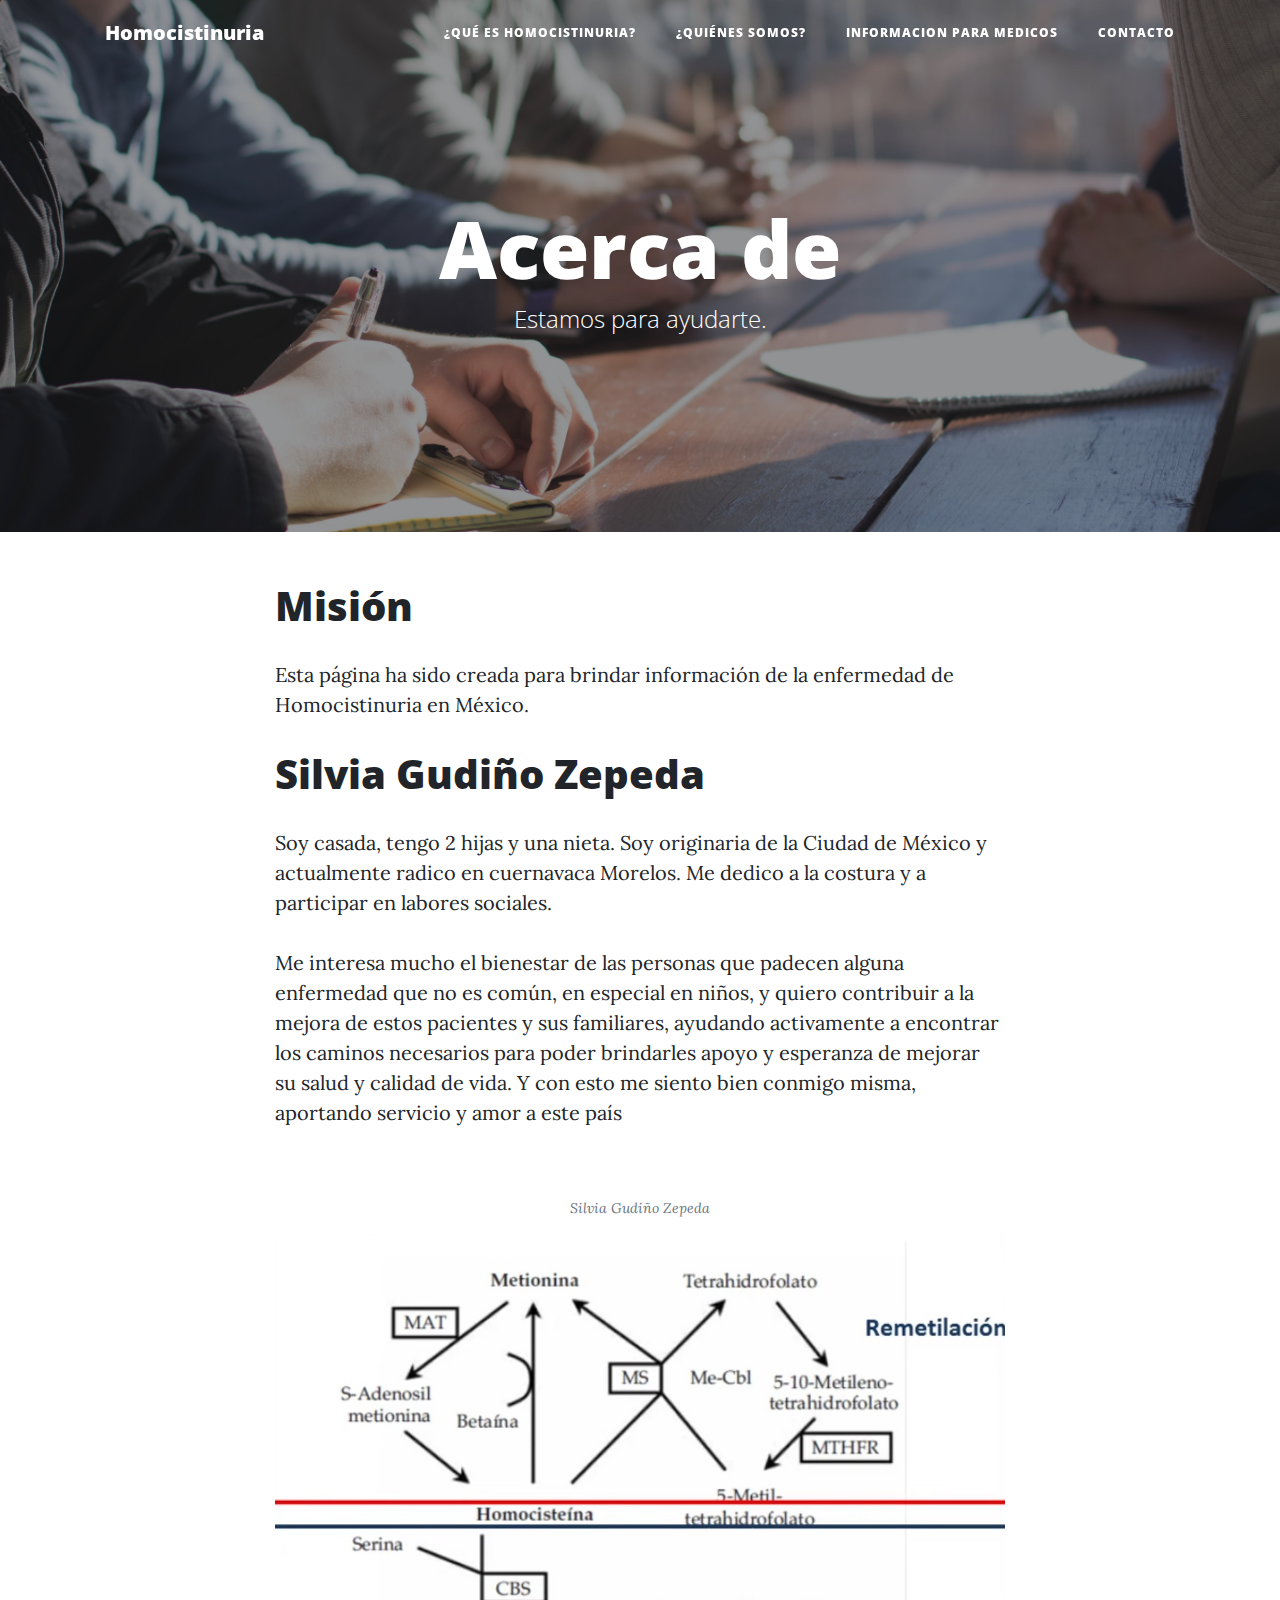
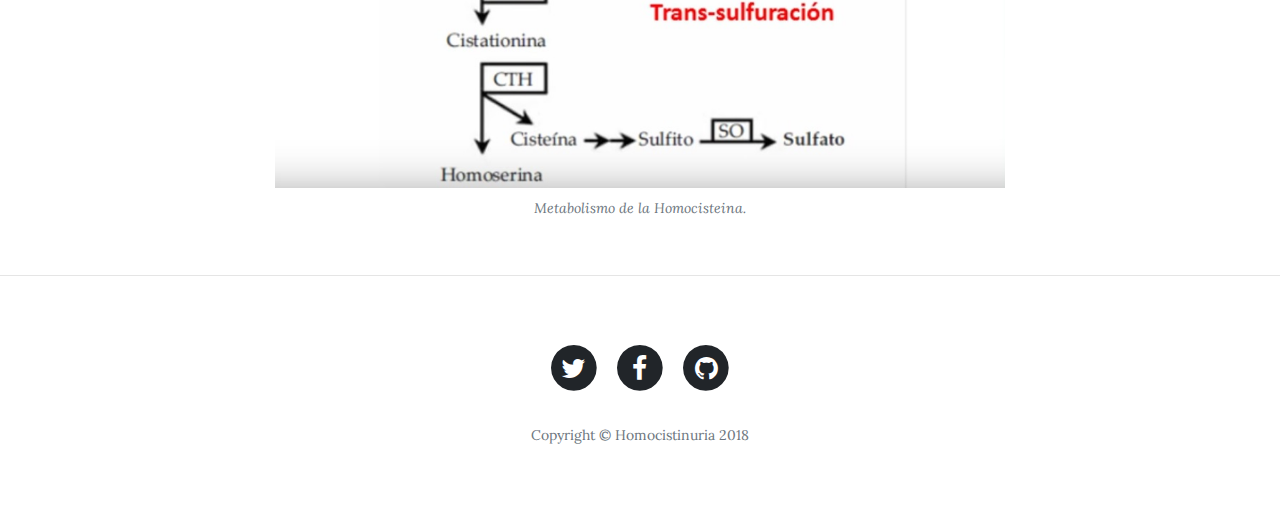
==== about.html @ b391e067 "jpg" ====
<!DOCTYPE html>
<html lang="en">

  <head>

    <meta charset="utf-8">
    <meta name="viewport" content="width=device-width, initial-scale=1, shrink-to-fit=no">
    <meta name="description" content="">
    <meta name="author" content="">

    <title>Homocistinuria México</title>

    <!-- Bootstrap core CSS -->
    <link href="vendor/bootstrap/css/bootstrap.min.css" rel="stylesheet">

    <!-- Custom fonts for this template -->
    <link href="vendor/font-awesome/css/font-awesome.min.css" rel="stylesheet" type="text/css">
    <link href='https://fonts.googleapis.com/css?family=Lora:400,700,400italic,700italic' rel='stylesheet' type='text/css'>
    <link href='https://fonts.googleapis.com/css?family=Open+Sans:300italic,400italic,600italic,700italic,800italic,400,300,600,700,800' rel='stylesheet' type='text/css'>

    <!-- Custom styles for this template -->
    <link href="css/clean-blog.min.css" rel="stylesheet">

  </head>

  <body>

    <!-- Navigation -->
    <nav class="navbar navbar-expand-lg navbar-light fixed-top" id="mainNav">
      <div class="container">
        <a class="navbar-brand" href="index.html">Homocistinuria</a>
        <button class="navbar-toggler navbar-toggler-right" type="button" data-toggle="collapse" data-target="#navbarResponsive" aria-controls="navbarResponsive" aria-expanded="false" aria-label="Toggle navigation">
          Menu
          <i class="fa fa-bars"></i>
        </button>
        <div class="collapse navbar-collapse" id="navbarResponsive">
          <ul class="navbar-nav ml-auto">
            <li class="nav-item">
              <a class="nav-link" href="homo.html">¿Qué es Homocistinuria?</a>
            </li>
            <li class="nav-item">
              <a class="nav-link" href="about.html">¿Quiénes somos?</a>
            </li>
            <li class="nav-item">
              <a class="nav-link" href="post.html">Informacion para Medicos</a>
            </li>
            <li class="nav-item">
              <a class="nav-link" href="contact.html">Contacto</a>
            </li>
          </ul>
        </div>
      </div>
    </nav>

    <!-- Page Header -->
    <header class="masthead" style="background-image: url('img/about-bg.jpg')">
      <div class="overlay"></div>
      <div class="container">
        <div class="row">
          <div class="col-lg-8 col-md-10 mx-auto">
            <div class="page-heading">
              <h1>Acerca de</h1>
              <span class="subheading">Estamos para ayudarte.</span>
            </div>
          </div>
        </div>
      </div>
    </header>

    <!-- Main Content -->
    <div class="container">
      <div class="row">
        <div class="col-lg-8 col-md-10 mx-auto">
<HEAD>
           <h1>Misión</h1>

          <p>Esta página ha sido creada para brindar información de la enfermedad de Homocistinuria en México. </p>
          <h1>Silvia Gudiño Zepeda</h1>
          <p>Soy casada, tengo 2 hijas y una nieta. Soy originaria de la Ciudad de México y actualmente radico en cuernavaca Morelos. Me dedico a la costura y a participar en labores sociales.</p>
          <p> Me interesa mucho el bienestar de las personas que padecen alguna enfermedad que no es común, en especial en niños, y quiero contribuir a la mejora de estos pacientes y sus familiares, ayudando activamente a encontrar los caminos necesarios para poder brindarles apoyo y esperanza de mejorar su salud y calidad de vida. Y con esto me siento bien conmigo misma, aportando servicio y amor a este país</p>
           <a href="#">
              <img class="img-fluid" src="img/foto1.jpg" alt="">
            </a>
            <span class="caption text-muted">Silvia Gudiño Zepeda</span>
              <a href="#">
              <img class="img-fluid" src="img/foto1.JPG" alt="">
            </a>
            <span class="caption text-muted">Metabolismo de la Homocisteina.</span>
 <p></p>
        </div>
      </div>
    </div>

    <hr>

    <!-- Footer -->
    <footer>
      <div class="container">
        <div class="row">
          <div class="col-lg-8 col-md-10 mx-auto">
            <ul class="list-inline text-center">
              <li class="list-inline-item">
                <a href="#">
                  <span class="fa-stack fa-lg">
                    <i class="fa fa-circle fa-stack-2x"></i>
                    <i class="fa fa-twitter fa-stack-1x fa-inverse"></i>
                  </span>
                </a>
              </li>
              <li class="list-inline-item">
                <a href="#">
                  <span class="fa-stack fa-lg">
                    <i class="fa fa-circle fa-stack-2x"></i>
                    <i class="fa fa-facebook fa-stack-1x fa-inverse"></i>
                  </span>
                </a>
              </li>
              <li class="list-inline-item">
                <a href="#">
                  <span class="fa-stack fa-lg">
                    <i class="fa fa-circle fa-stack-2x"></i>
                    <i class="fa fa-github fa-stack-1x fa-inverse"></i>
                  </span>
                </a>
              </li>
            </ul>
            <p class="copyright text-muted">Copyright &copy; Homocistinuria 2018</p>
          </div>
        </div>
      </div>
    </footer>

    <!-- Bootstrap core JavaScript -->
    <script src="vendor/jquery/jquery.min.js"></script>
    <script src="vendor/bootstrap/js/bootstrap.bundle.min.js"></script>

    <!-- Custom scripts for this template -->
    <script src="js/clean-blog.min.js"></script>

  </body>

</html>
---- css/clean-blog.min.css ----
body{font-size:20px;color:#212529;font-family:Lora,'Times New Roman',serif}p{line-height:1.5;margin:30px 0}p a{text-decoration:underline}h1,h2,h3,h4,h5,h6{font-weight:800;font-family:'Open Sans','Helvetica Neue',Helvetica,Arial,sans-serif}a{color:#212529;-webkit-transition:all .2s;-moz-transition:all .2s;transition:all .2s}a:focus,a:hover{color:#0085a1}blockquote{font-style:italic;color:#868e96}.section-heading{font-size:36px;font-weight:700;margin-top:60px}.caption{font-size:14px;font-style:italic;display:block;margin:0;padding:10px;text-align:center;border-bottom-right-radius:5px;border-bottom-left-radius:5px}::-moz-selection{color:#fff;background:#0085a1;text-shadow:none}::selection{color:#fff;background:#0085a1;text-shadow:none}img::selection{color:#fff;background:0 0}img::-moz-selection{color:#fff;background:0 0}#mainNav{position:absolute;border-bottom:1px solid #e9ecef;background-color:#fff;font-family:'Open Sans','Helvetica Neue',Helvetica,Arial,sans-serif}#mainNav .navbar-brand{font-weight:800;color:#343a40}#mainNav .navbar-toggler{font-size:12px;font-weight:800;padding:13px;text-transform:uppercase;color:#343a40}#mainNav .navbar-nav>li.nav-item>a{font-size:12px;font-weight:800;letter-spacing:1px;text-transform:uppercase}@media only screen and (min-width:992px){#mainNav{border-bottom:1px solid transparent;background:0 0}#mainNav .navbar-brand{padding:10px 20px;color:#fff}#mainNav .navbar-brand:focus,#mainNav .navbar-brand:hover{color:rgba(255,255,255,.8)}#mainNav .navbar-nav>li.nav-item>a{padding:10px 20px;color:#fff}#mainNav .navbar-nav>li.nav-item>a:focus,#mainNav .navbar-nav>li.nav-item>a:hover{color:rgba(255,255,255,.8)}}@media only screen and (min-width:992px){#mainNav{-webkit-transition:background-color .2s;-moz-transition:background-color .2s;transition:background-color .2s;-webkit-transform:translate3d(0,0,0);-moz-transform:translate3d(0,0,0);-ms-transform:translate3d(0,0,0);-o-transform:translate3d(0,0,0);transform:translate3d(0,0,0);-webkit-backface-visibility:hidden}#mainNav.is-fixed{position:fixed;top:-67px;-webkit-transition:-webkit-transform .2s;-moz-transition:-moz-transform .2s;transition:transform .2s;border-bottom:1px solid #fff;background-color:rgba(255,255,255,.9)}#mainNav.is-fixed .navbar-brand{color:#212529}#mainNav.is-fixed .navbar-brand:focus,#mainNav.is-fixed .navbar-brand:hover{color:#0085a1}#mainNav.is-fixed .navbar-nav>li.nav-item>a{color:#212529}#mainNav.is-fixed .navbar-nav>li.nav-item>a:focus,#mainNav.is-fixed .navbar-nav>li.nav-item>a:hover{color:#0085a1}#mainNav.is-visible{-webkit-transform:translate3d(0,100%,0);-moz-transform:translate3d(0,100%,0);-ms-transform:translate3d(0,100%,0);-o-transform:translate3d(0,100%,0);transform:translate3d(0,100%,0)}}header.masthead{margin-bottom:50px;background:no-repeat center center;background-color:#868e96;background-attachment:scroll;position:relative;-webkit-background-size:cover;-moz-background-size:cover;-o-background-size:cover;background-size:cover}header.masthead .overlay{position:absolute;top:0;left:0;height:100%;width:100%;background-color:#212529;opacity:.5}header.masthead .page-heading,header.masthead .post-heading,header.masthead .site-heading{padding:200px 0 150px;color:#fff}@media only screen and (min-width:768px){header.masthead .page-heading,header.masthead .post-heading,header.masthead .site-heading{padding:200px 0}}header.masthead .page-heading,header.masthead .site-heading{text-align:center}header.masthead .page-heading h1,header.masthead .site-heading h1{font-size:50px;margin-top:0}header.masthead .page-heading .subheading,header.masthead .site-heading .subheading{font-size:24px;font-weight:300;line-height:1.1;display:block;margin:10px 0 0;font-family:'Open Sans','Helvetica Neue',Helvetica,Arial,sans-serif}@media only screen and (min-width:768px){header.masthead .page-heading h1,header.masthead .site-heading h1{font-size:80px}}header.masthead .post-heading h1{font-size:35px}header.masthead .post-heading .meta,header.masthead .post-heading .subheading{line-height:1.1;display:block}header.masthead .post-heading .subheading{font-size:24px;font-weight:600;margin:10px 0 30px;font-family:'Open Sans','Helvetica Neue',Helvetica,Arial,sans-serif}header.masthead .post-heading .meta{font-size:20px;font-weight:300;font-style:italic;font-family:Lora,'Times New Roman',serif}header.masthead .post-heading .meta a{color:#fff}@media only screen and (min-width:768px){header.masthead .post-heading h1{font-size:55px}header.masthead .post-heading .subheading{font-size:30px}}.post-preview>a{color:#212529}.post-preview>a:focus,.post-preview>a:hover{text-decoration:none;color:#0085a1}.post-preview>a>.post-title{font-size:30px;margin-top:30px;margin-bottom:10px}.post-preview>a>.post-subtitle{font-weight:300;margin:0 0 10px}.post-preview>.post-meta{font-size:18px;font-style:italic;margin-top:0;color:#868e96}.post-preview>.post-meta>a{text-decoration:none;color:#212529}.post-preview>.post-meta>a:focus,.post-preview>.post-meta>a:hover{text-decoration:underline;color:#0085a1}@media only screen and (min-width:768px){.post-preview>a>.post-title{font-size:36px}}.floating-label-form-group{font-size:14px;position:relative;margin-bottom:0;padding-bottom:.5em;border-bottom:1px solid #dee2e6}.floating-label-form-group input,.floating-label-form-group textarea{font-size:1.5em;position:relative;z-index:1;padding:0;resize:none;border:none;border-radius:0;background:0 0;box-shadow:none!important;font-family:Lora,'Times New Roman',serif}.floating-label-form-group input::-webkit-input-placeholder,.floating-label-form-group textarea::-webkit-input-placeholder{color:#868e96;font-family:Lora,'Times New Roman',serif}.floating-label-form-group label{font-size:.85em;line-height:1.764705882em;position:relative;z-index:0;top:2em;display:block;margin:0;-webkit-transition:top .3s ease,opacity .3s ease;-moz-transition:top .3s ease,opacity .3s ease;-ms-transition:top .3s ease,opacity .3s ease;transition:top .3s ease,opacity .3s ease;vertical-align:middle;vertical-align:baseline;opacity:0}.floating-label-form-group .help-block{margin:15px 0}.floating-label-form-group-with-value label{top:0;opacity:1}.floating-label-form-group-with-focus label{color:#0085a1}form .form-group:first-child .floating-label-form-group{border-top:1px solid #dee2e6}footer{padding:50px 0 65px}footer .list-inline{margin:0;padding:0}footer .copyright{font-size:14px;margin-bottom:0;text-align:center}.btn{font-size:14px;font-weight:800;padding:15px 25px;letter-spacing:1px;text-transform:uppercase;border-radius:0;font-family:'Open Sans','Helvetica Neue',Helvetica,Arial,sans-serif}.btn-primary{background-color:#0085a1;border-color:#0085a1}.btn-primary:active,.btn-primary:focus,.btn-primary:hover{color:#fff;background-color:#00657b!important;border-color:#00657b!important}.btn-lg{font-size:16px;padding:25px 35px}
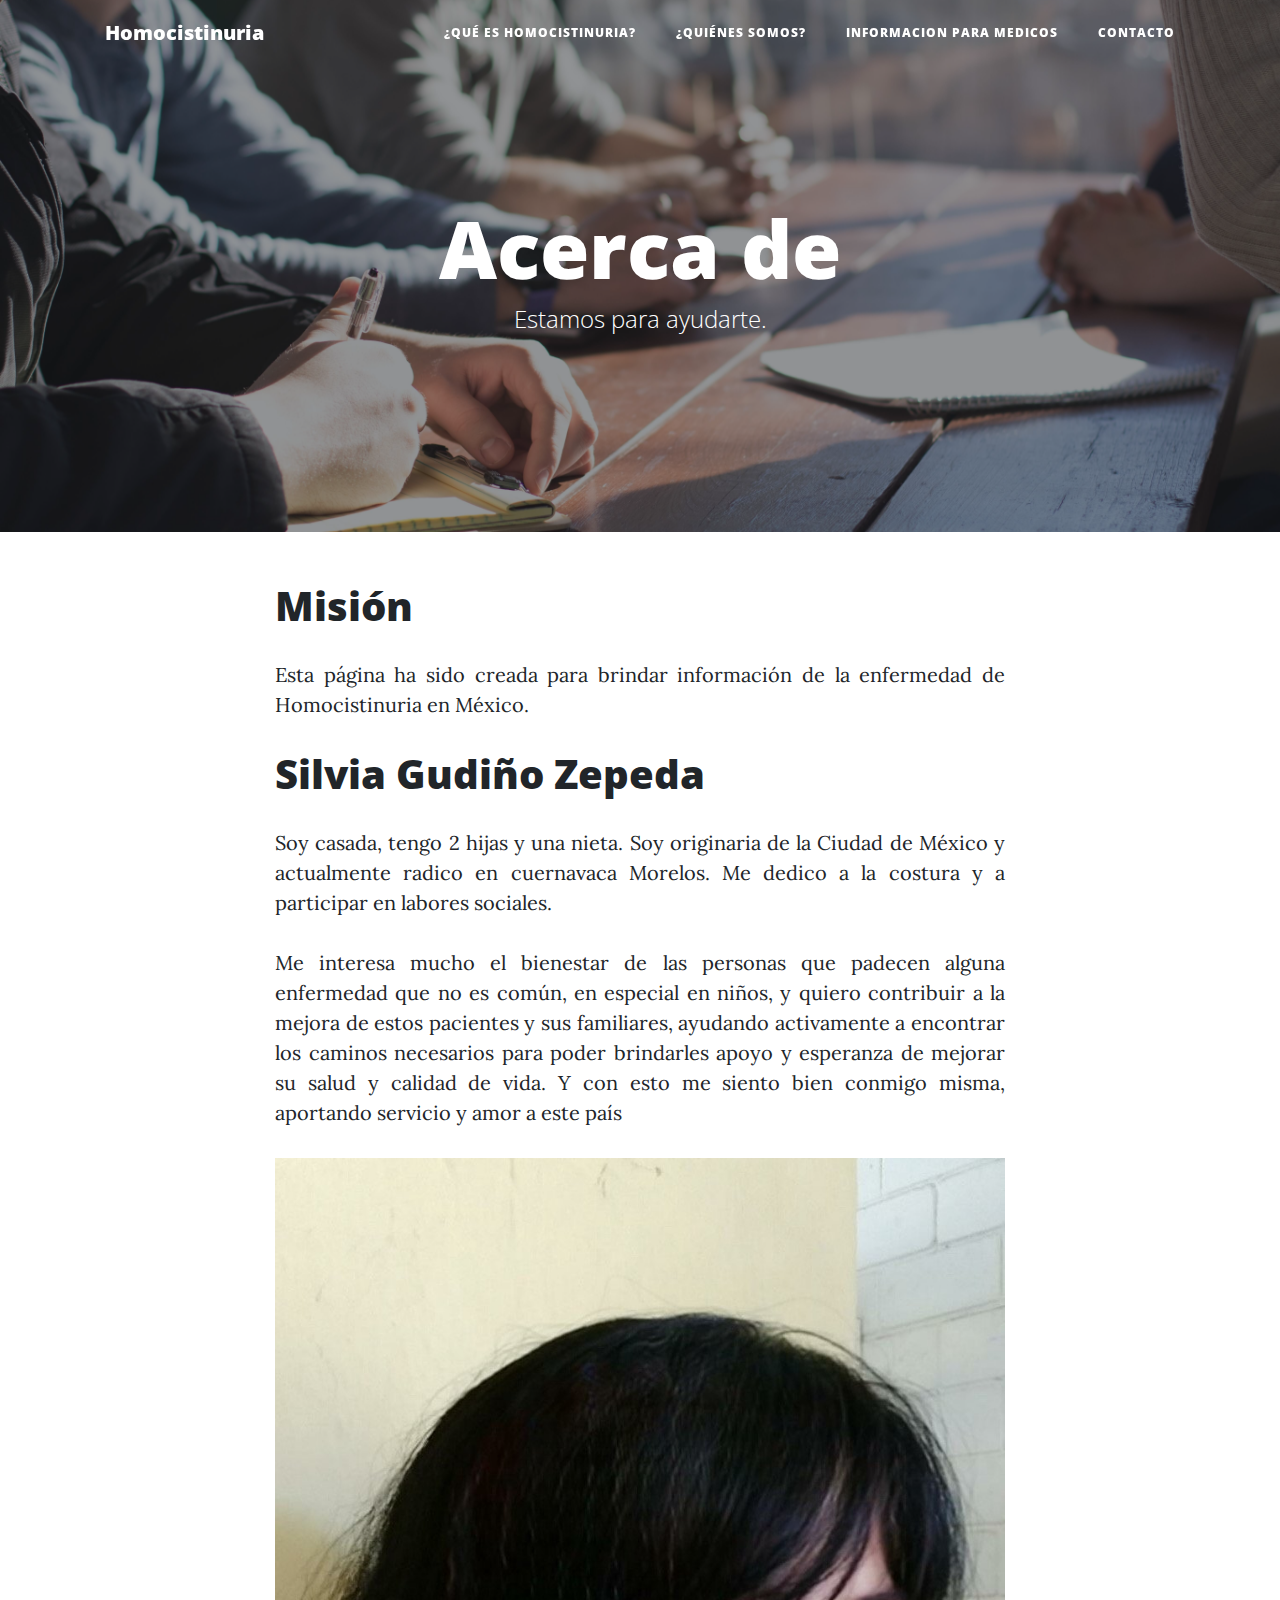
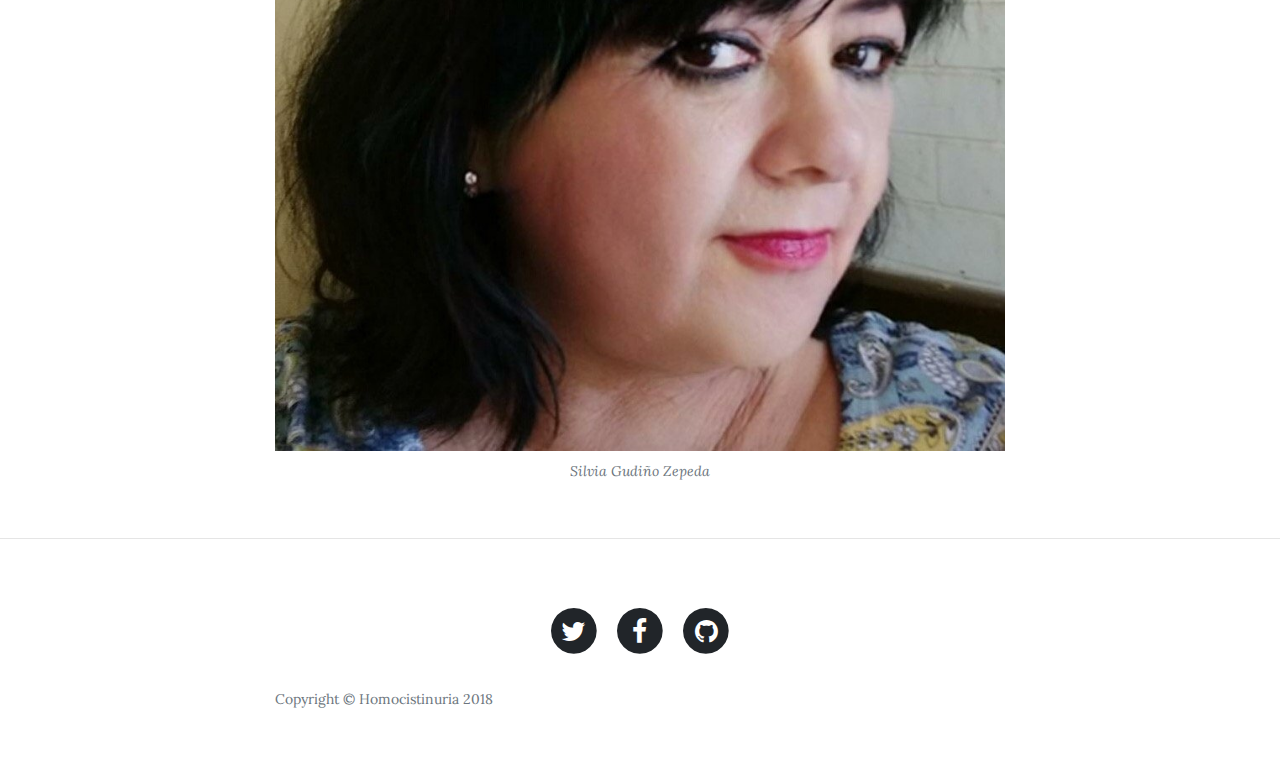
==== commit 01a6c1dd: "texto justificado" ====
--- a/about.html
+++ b/about.html
@@ -68,7 +68,7 @@
     </header>
 
     <!-- Main Content -->
-    <div class="container">
+    <div ALIGN="justify" class="container">
       <div class="row">
         <div class="col-lg-8 col-md-10 mx-auto">
 <HEAD>
@@ -79,13 +79,11 @@
           <p>Soy casada, tengo 2 hijas y una nieta. Soy originaria de la Ciudad de México y actualmente radico en cuernavaca Morelos. Me dedico a la costura y a participar en labores sociales.</p>
           <p> Me interesa mucho el bienestar de las personas que padecen alguna enfermedad que no es común, en especial en niños, y quiero contribuir a la mejora de estos pacientes y sus familiares, ayudando activamente a encontrar los caminos necesarios para poder brindarles apoyo y esperanza de mejorar su salud y calidad de vida. Y con esto me siento bien conmigo misma, aportando servicio y amor a este país</p>
            <a href="#">
-              <img class="img-fluid" src="img/foto1.jpg" alt="">
+              <img class="img-fluid" src="img/foto1.JPG" alt="">
             </a>
             <span class="caption text-muted">Silvia Gudiño Zepeda</span>
               <a href="#">
-              <img class="img-fluid" src="img/foto1.JPG" alt="">
-            </a>
-            <span class="caption text-muted">Metabolismo de la Homocisteina.</span>
+             
  <p></p>
         </div>
       </div>
--- a/css/clean-blog.min.css
+++ b/css/clean-blog.min.css
@@ -1 +1 @@
-body{font-size:20px;color:#212529;font-family:Lora,'Times New Roman',serif}p{line-height:1.5;margin:30px 0}p a{text-decoration:underline}h1,h2,h3,h4,h5,h6{font-weight:800;font-family:'Open Sans','Helvetica Neue',Helvetica,Arial,sans-serif}a{color:#212529;-webkit-transition:all .2s;-moz-transition:all .2s;transition:all .2s}a:focus,a:hover{color:#0085a1}blockquote{font-style:italic;color:#868e96}.section-heading{font-size:36px;font-weight:700;margin-top:60px}.caption{font-size:14px;font-style:italic;display:block;margin:0;padding:10px;text-align:center;border-bottom-right-radius:5px;border-bottom-left-radius:5px}::-moz-selection{color:#fff;background:#0085a1;text-shadow:none}::selection{color:#fff;background:#0085a1;text-shadow:none}img::selection{color:#fff;background:0 0}img::-moz-selection{color:#fff;background:0 0}#mainNav{position:absolute;border-bottom:1px solid #e9ecef;background-color:#fff;font-family:'Open Sans','Helvetica Neue',Helvetica,Arial,sans-serif}#mainNav .navbar-brand{font-weight:800;color:#343a40}#mainNav .navbar-toggler{font-size:12px;font-weight:800;padding:13px;text-transform:uppercase;color:#343a40}#mainNav .navbar-nav>li.nav-item>a{font-size:12px;font-weight:800;letter-spacing:1px;text-transform:uppercase}@media only screen and (min-width:992px){#mainNav{border-bottom:1px solid transparent;background:0 0}#mainNav .navbar-brand{padding:10px 20px;color:#fff}#mainNav .navbar-brand:focus,#mainNav .navbar-brand:hover{color:rgba(255,255,255,.8)}#mainNav .navbar-nav>li.nav-item>a{padding:10px 20px;color:#fff}#mainNav .navbar-nav>li.nav-item>a:focus,#mainNav .navbar-nav>li.nav-item>a:hover{color:rgba(255,255,255,.8)}}@media only screen and (min-width:992px){#mainNav{-webkit-transition:background-color .2s;-moz-transition:background-color .2s;transition:background-color .2s;-webkit-transform:translate3d(0,0,0);-moz-transform:translate3d(0,0,0);-ms-transform:translate3d(0,0,0);-o-transform:translate3d(0,0,0);transform:translate3d(0,0,0);-webkit-backface-visibility:hidden}#mainNav.is-fixed{position:fixed;top:-67px;-webkit-transition:-webkit-transform .2s;-moz-transition:-moz-transform .2s;transition:transform .2s;border-bottom:1px solid #fff;background-color:rgba(255,255,255,.9)}#mainNav.is-fixed .navbar-brand{color:#212529}#mainNav.is-fixed .navbar-brand:focus,#mainNav.is-fixed .navbar-brand:hover{color:#0085a1}#mainNav.is-fixed .navbar-nav>li.nav-item>a{color:#212529}#mainNav.is-fixed .navbar-nav>li.nav-item>a:focus,#mainNav.is-fixed .navbar-nav>li.nav-item>a:hover{color:#0085a1}#mainNav.is-visible{-webkit-transform:translate3d(0,100%,0);-moz-transform:translate3d(0,100%,0);-ms-transform:translate3d(0,100%,0);-o-transform:translate3d(0,100%,0);transform:translate3d(0,100%,0)}}header.masthead{margin-bottom:50px;background:no-repeat center center;background-color:#868e96;background-attachment:scroll;position:relative;-webkit-background-size:cover;-moz-background-size:cover;-o-background-size:cover;background-size:cover}header.masthead .overlay{position:absolute;top:0;left:0;height:100%;width:100%;background-color:#212529;opacity:.5}header.masthead .page-heading,header.masthead .post-heading,header.masthead .site-heading{padding:200px 0 150px;color:#fff}@media only screen and (min-width:768px){header.masthead .page-heading,header.masthead .post-heading,header.masthead .site-heading{padding:200px 0}}header.masthead .page-heading,header.masthead .site-heading{text-align:center}header.masthead .page-heading h1,header.masthead .site-heading h1{font-size:50px;margin-top:0}header.masthead .page-heading .subheading,header.masthead .site-heading .subheading{font-size:24px;font-weight:300;line-height:1.1;display:block;margin:10px 0 0;font-family:'Open Sans','Helvetica Neue',Helvetica,Arial,sans-serif}@media only screen and (min-width:768px){header.masthead .page-heading h1,header.masthead .site-heading h1{font-size:80px}}header.masthead .post-heading h1{font-size:35px}header.masthead .post-heading .meta,header.masthead .post-heading .subheading{line-height:1.1;display:block}header.masthead .post-heading .subheading{font-size:24px;font-weight:600;margin:10px 0 30px;font-family:'Open Sans','Helvetica Neue',Helvetica,Arial,sans-serif}header.masthead .post-heading .meta{font-size:20px;font-weight:300;font-style:italic;font-family:Lora,'Times New Roman',serif}header.masthead .post-heading .meta a{color:#fff}@media only screen and (min-width:768px){header.masthead .post-heading h1{font-size:55px}header.masthead .post-heading .subheading{font-size:30px}}.post-preview>a{color:#212529}.post-preview>a:focus,.post-preview>a:hover{text-decoration:none;color:#0085a1}.post-preview>a>.post-title{font-size:30px;margin-top:30px;margin-bottom:10px}.post-preview>a>.post-subtitle{font-weight:300;margin:0 0 10px}.post-preview>.post-meta{font-size:18px;font-style:italic;margin-top:0;color:#868e96}.post-preview>.post-meta>a{text-decoration:none;color:#212529}.post-preview>.post-meta>a:focus,.post-preview>.post-meta>a:hover{text-decoration:underline;color:#0085a1}@media only screen and (min-width:768px){.post-preview>a>.post-title{font-size:36px}}.floating-label-form-group{font-size:14px;position:relative;margin-bottom:0;padding-bottom:.5em;border-bottom:1px solid #dee2e6}.floating-label-form-group input,.floating-label-form-group textarea{font-size:1.5em;position:relative;z-index:1;padding:0;resize:none;border:none;border-radius:0;background:0 0;box-shadow:none!important;font-family:Lora,'Times New Roman',serif}.floating-label-form-group input::-webkit-input-placeholder,.floating-label-form-group textarea::-webkit-input-placeholder{color:#868e96;font-family:Lora,'Times New Roman',serif}.floating-label-form-group label{font-size:.85em;line-height:1.764705882em;position:relative;z-index:0;top:2em;display:block;margin:0;-webkit-transition:top .3s ease,opacity .3s ease;-moz-transition:top .3s ease,opacity .3s ease;-ms-transition:top .3s ease,opacity .3s ease;transition:top .3s ease,opacity .3s ease;vertical-align:middle;vertical-align:baseline;opacity:0}.floating-label-form-group .help-block{margin:15px 0}.floating-label-form-group-with-value label{top:0;opacity:1}.floating-label-form-group-with-focus label{color:#0085a1}form .form-group:first-child .floating-label-form-group{border-top:1px solid #dee2e6}footer{padding:50px 0 65px}footer .list-inline{margin:0;padding:0}footer .copyright{font-size:14px;margin-bottom:0;text-align:center}.btn{font-size:14px;font-weight:800;padding:15px 25px;letter-spacing:1px;text-transform:uppercase;border-radius:0;font-family:'Open Sans','Helvetica Neue',Helvetica,Arial,sans-serif}.btn-primary{background-color:#0085a1;border-color:#0085a1}.btn-primary:active,.btn-primary:focus,.btn-primary:hover{color:#fff;background-color:#00657b!important;border-color:#00657b!important}.btn-lg{font-size:16px;padding:25px 35px}+body{font-size:20px;color:#212529;font-family:Lora,'Times New Roman',serif}p{line-height:1.5;margin:30px 0}p a{text-decoration:underline}h1,h2,h3,h4,h5,h6{font-weight:800;font-family:'Open Sans','Helvetica Neue',Helvetica,Arial,sans-serif}a{color:#212529;-webkit-transition:all .2s;-moz-transition:all .2s;transition:all .2s}a:focus,a:hover{color:#0085a1}blockquote{font-style:italic;color:#868e96}.section-heading{font-size:36px;font-weight:700;margin-top:60px}.caption{font-size:14px;font-style:italic;display:block;margin:0;padding:10px;text-align:center;border-bottom-right-radius:5px;border-bottom-left-radius:5px}::-moz-selection{color:#fff;background:#0085a1;text-shadow:none}::selection{color:#fff;background:#0085a1;text-shadow:none}img::selection{color:#fff;background:0 0}img::-moz-selection{color:#fff;background:0 0}#mainNav{position:absolute;border-bottom:1px solid #e9ecef;background-color:#fff;font-family:'Open Sans','Helvetica Neue',Helvetica,Arial,sans-serif}#mainNav .navbar-brand{font-weight:800;color:#343a40}#mainNav .navbar-toggler{font-size:12px;font-weight:800;padding:13px;text-transform:uppercase;color:#343a40}#mainNav .navbar-nav>li.nav-item>a{font-size:12px;font-weight:800;letter-spacing:1px;text-transform:uppercase}@media only screen and (min-width:992px){#mainNav{border-bottom:1px solid transparent;background:0 0}#mainNav .navbar-brand{padding:10px 20px;color:#fff}#mainNav .navbar-brand:focus,#mainNav .navbar-brand:hover{color:rgba(255,255,255,.8)}#mainNav .navbar-nav>li.nav-item>a{padding:10px 20px;color:#fff}#mainNav .navbar-nav>li.nav-item>a:focus,#mainNav .navbar-nav>li.nav-item>a:hover{color:rgba(255,255,255,.8)}}@media only screen and (min-width:992px){#mainNav{-webkit-transition:background-color .2s;-moz-transition:background-color .2s;transition:background-color .2s;-webkit-transform:translate3d(0,0,0);-moz-transform:translate3d(0,0,0);-ms-transform:translate3d(0,0,0);-o-transform:translate3d(0,0,0);transform:translate3d(0,0,0);-webkit-backface-visibility:hidden}#mainNav.is-fixed{position:fixed;top:-67px;-webkit-transition:-webkit-transform .2s;-moz-transition:-moz-transform .2s;transition:transform .2s;border-bottom:1px solid #fff;background-color:rgba(255,255,255,.9)}#mainNav.is-fixed .navbar-brand{color:#212529}#mainNav.is-fixed .navbar-brand:focus,#mainNav.is-fixed .navbar-brand:hover{color:#0085a1}#mainNav.is-fixed .navbar-nav>li.nav-item>a{color:#212529}#mainNav.is-fixed .navbar-nav>li.nav-item>a:focus,#mainNav.is-fixed .navbar-nav>li.nav-item>a:hover{color:#0085a1}#mainNav.is-visible{-webkit-transform:translate3d(0,100%,0);-moz-transform:translate3d(0,100%,0);-ms-transform:translate3d(0,100%,0);-o-transform:translate3d(0,100%,0);transform:translate3d(0,100%,0)}}header.masthead{margin-bottom:50px;background:no-repeat center center;background-color:#868e96;background-attachment:scroll;position:relative;-webkit-background-size:cover;-moz-background-size:cover;-o-background-size:cover;background-size:cover}header.masthead .overlay{position:absolute;top:0;left:0;height:100%;width:100%;background-color:#212529;opacity:.5}header.masthead .page-heading,header.masthead .post-heading,header.masthead .site-heading{padding:200px 0 150px;color:#fff}@media only screen and (min-width:768px){header.masthead .page-heading,header.masthead .post-heading,header.masthead .site-heading{padding:200px 0}}header.masthead .page-heading,header.masthead .site-heading{text-align:center}header.masthead .page-heading h1,header.masthead .site-heading h1{font-size:50px;margin-top:0}header.masthead .page-heading .subheading,header.masthead .site-heading .subheading{font-size:24px;font-weight:300;line-height:1.1;display:block;margin:10px 0 0;font-family:'Open Sans','Helvetica Neue',Helvetica,Arial,sans-serif}@media only screen and (min-width:768px){header.masthead .page-heading h1,header.masthead .site-heading h1{font-size:80px}}header.masthead .post-heading h1{font-size:35px}header.masthead .post-heading .meta,header.masthead .post-heading .subheading{line-height:1.1;display:block}header.masthead .post-heading .subheading{font-size:24px;font-weight:600;margin:10px 0 30px;font-family:'Open Sans','Helvetica Neue',Helvetica,Arial,sans-serif}header.masthead .post-heading .meta{font-size:20px;font-weight:300;font-style:italic;font-family:Lora,'Times New Roman',serif}header.masthead .post-heading .meta a{color:#fff}@media only screen and (min-width:768px){header.masthead .post-heading h1{font-size:55px}header.masthead .post-heading .subheading{font-size:30px}}.post-preview>a{color:#212529}.post-preview>a:focus,.post-preview>a:hover{text-decoration:none;color:#0085a1}.post-preview>a>.post-title{font-size:30px;margin-top:30px;margin-bottom:10px}.post-preview>a>.post-subtitle{font-weight:300;margin:0 0 10px}.post-preview>.post-meta{font-size:18px;font-style:italic;margin-top:0;color:#868e96}.post-preview>.post-meta>a{text-decoration:none;color:#212529}.post-preview>.post-meta>a:focus,.post-preview>.post-meta>a:hover{text-decoration:underline;color:#0085a1}@media only screen and (min-width:768px){.post-preview>a>.post-title{font-size:36px}}.floating-label-form-group{font-size:14px;position:relative;margin-bottom:0;padding-bottom:.5em;border-bottom:1px solid #dee2e6}.floating-label-form-group input,.floating-label-form-group textarea{font-size:1.5em;position:relative;z-index:1;padding:0;resize:none;border:none;border-radius:0;background:0 0;box-shadow:none!important;font-family:Lora,'Times New Roman',serif}.floating-label-form-group input::-webkit-input-placeholder,.floating-label-form-group textarea::-webkit-input-placeholder{color:#868e96;font-family:Lora,'Times New Roman',serif}.floating-label-form-group label{font-size:.85em;line-height:1.764705882em;position:relative;z-index:0;top:2em;display:block;margin:0;-webkit-transition:top .3s ease,opacity .3s ease;-moz-transition:top .3s ease,opacity .3s ease;-ms-transition:top .3s ease,opacity .3s ease;transition:top .3s ease,opacity .3s ease;vertical-align:middle;vertical-align:baseline;opacity:0}.floating-label-form-group .help-block{margin:15px 0}.floating-label-form-group-with-value label{top:0;opacity:1}.floating-label-form-group-with-focus label{color:#0085a1}form .form-group:first-child .floating-label-form-group{border-top:1px solid #dee2e6}footer{padding:50px 0 65px}footer .list-inline{margin:0;padding:0}footer .copyright{font-size:14px;margin-bottom:0;text-align:left}.btn{font-size:14px;font-weight:800;padding:15px 25px;letter-spacing:1px;text-transform:uppercase;border-radius:0;font-family:'Open Sans','Helvetica Neue',Helvetica,Arial,sans-serif}.btn-primary{background-color:#0085a1;border-color:#0085a1}.btn-primary:active,.btn-primary:focus,.btn-primary:hover{color:#fff;background-color:#00657b!important;border-color:#00657b!important}.btn-lg{font-size:16px;padding:25px 35px}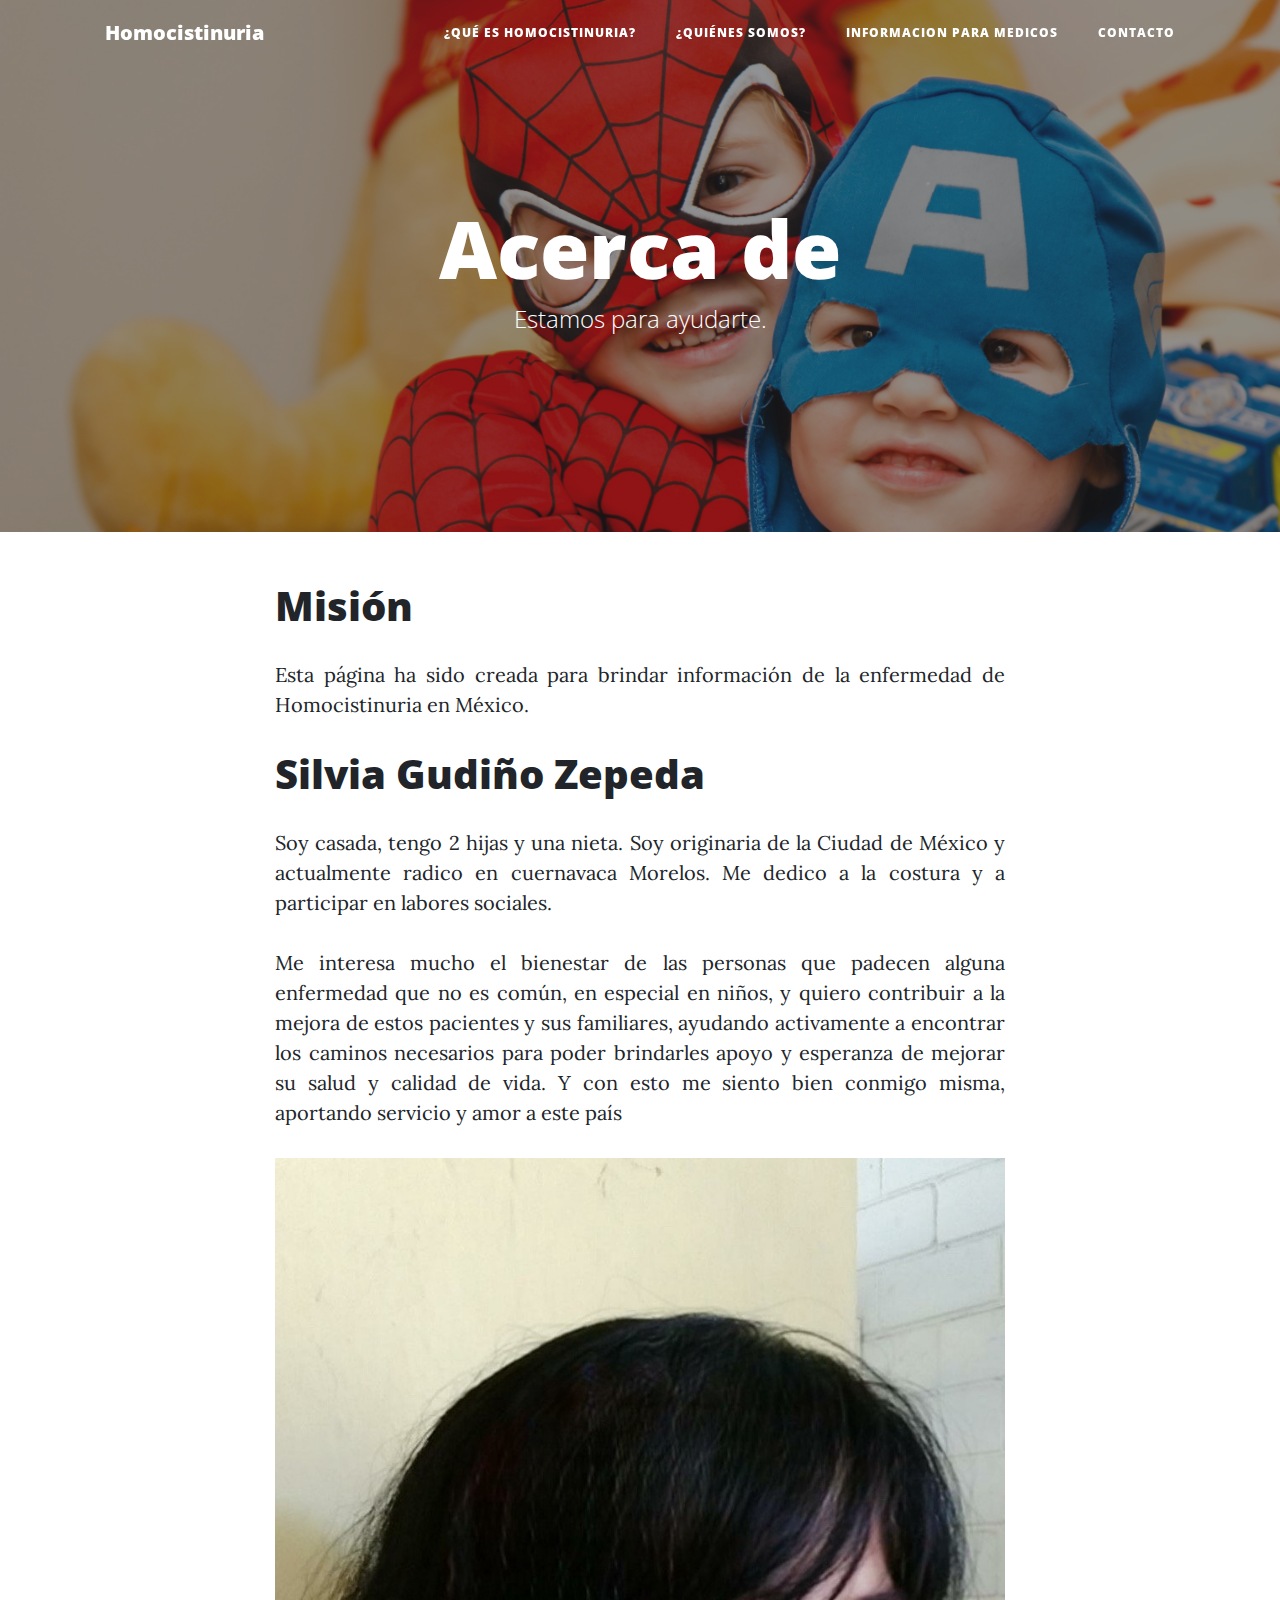
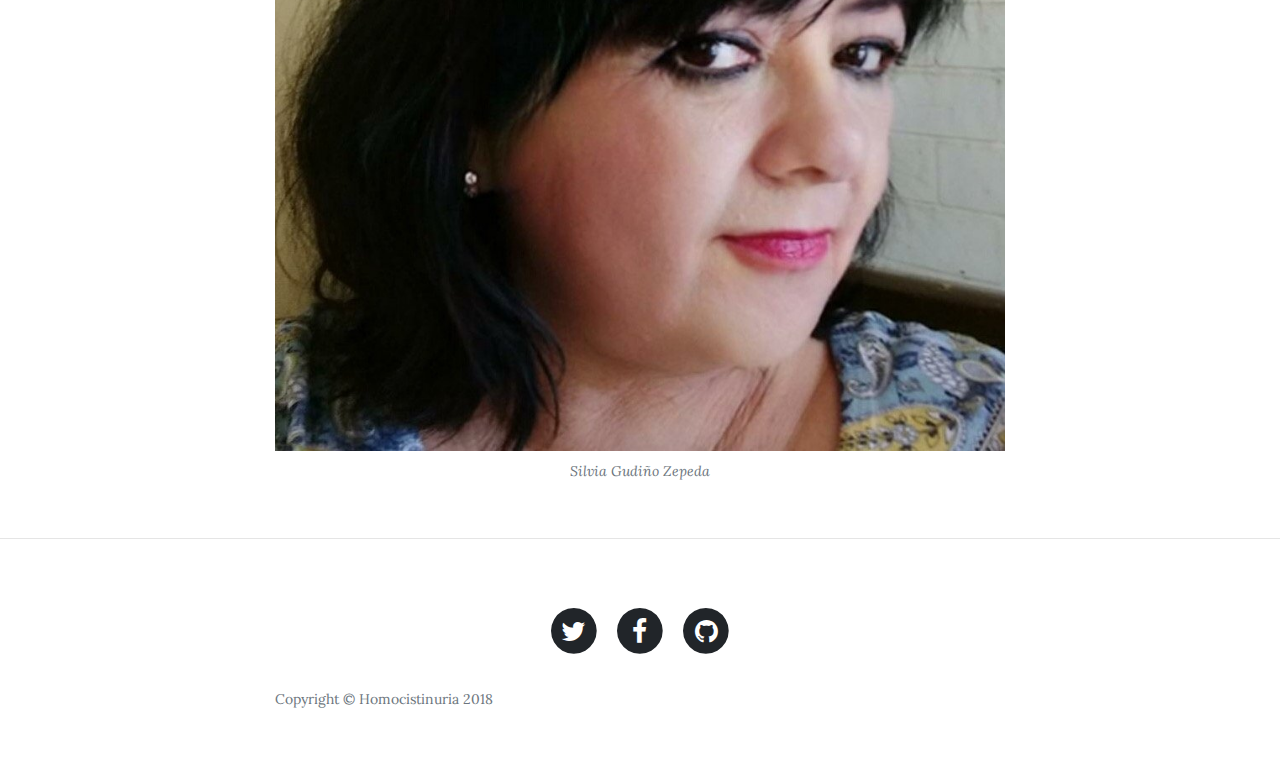
==== commit fa4ad2b7: "linlk ytexyo" ====
--- a/about.html
+++ b/about.html
@@ -98,7 +98,7 @@
           <div class="col-lg-8 col-md-10 mx-auto">
             <ul class="list-inline text-center">
               <li class="list-inline-item">
-                <a href="#">
+                <a href="https://twitter.com/hashtag/Homocistinuria?src=hash"target="_blank">
                   <span class="fa-stack fa-lg">
                     <i class="fa fa-circle fa-stack-2x"></i>
                     <i class="fa fa-twitter fa-stack-1x fa-inverse"></i>
@@ -106,7 +106,7 @@
                 </a>
               </li>
               <li class="list-inline-item">
-                <a href="#">
+                <a href="https://www.facebook.com/Homocistinuria-176408306344836/">
                   <span class="fa-stack fa-lg">
                     <i class="fa fa-circle fa-stack-2x"></i>
                     <i class="fa fa-facebook fa-stack-1x fa-inverse"></i>
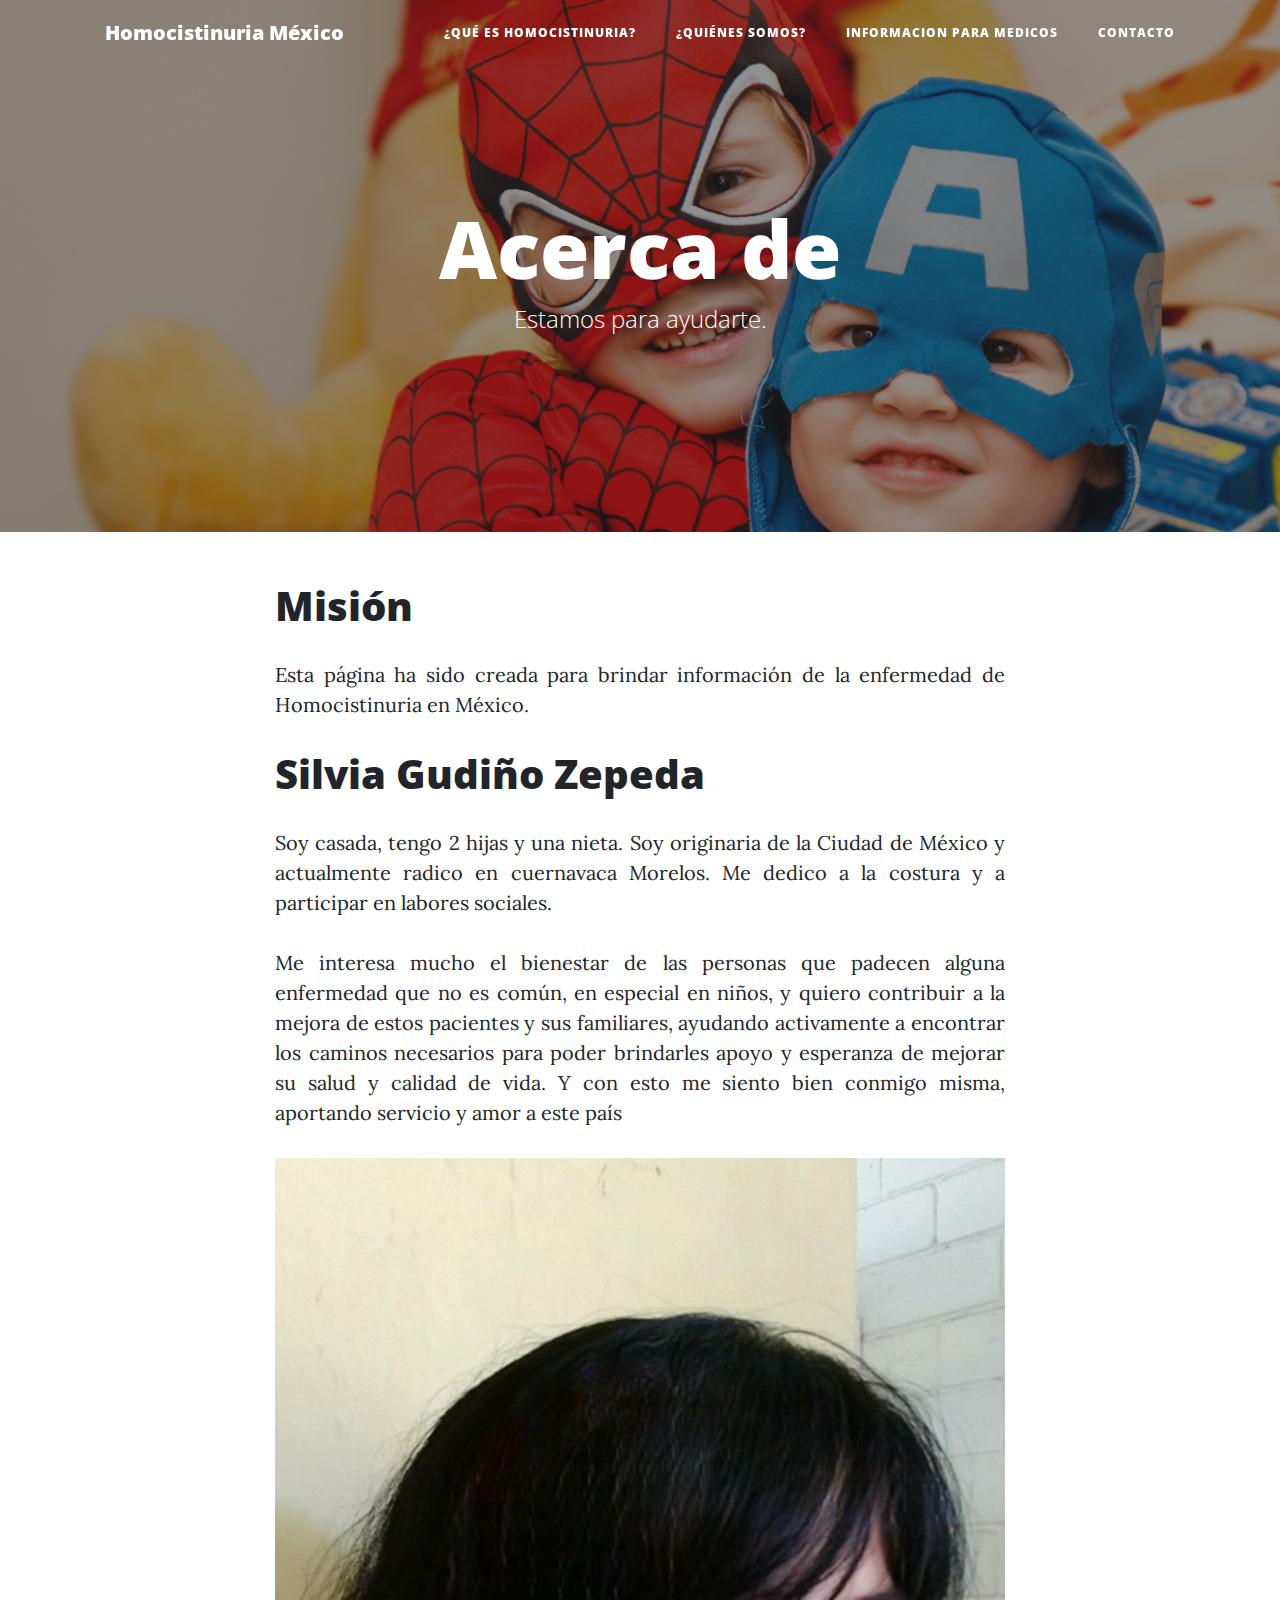
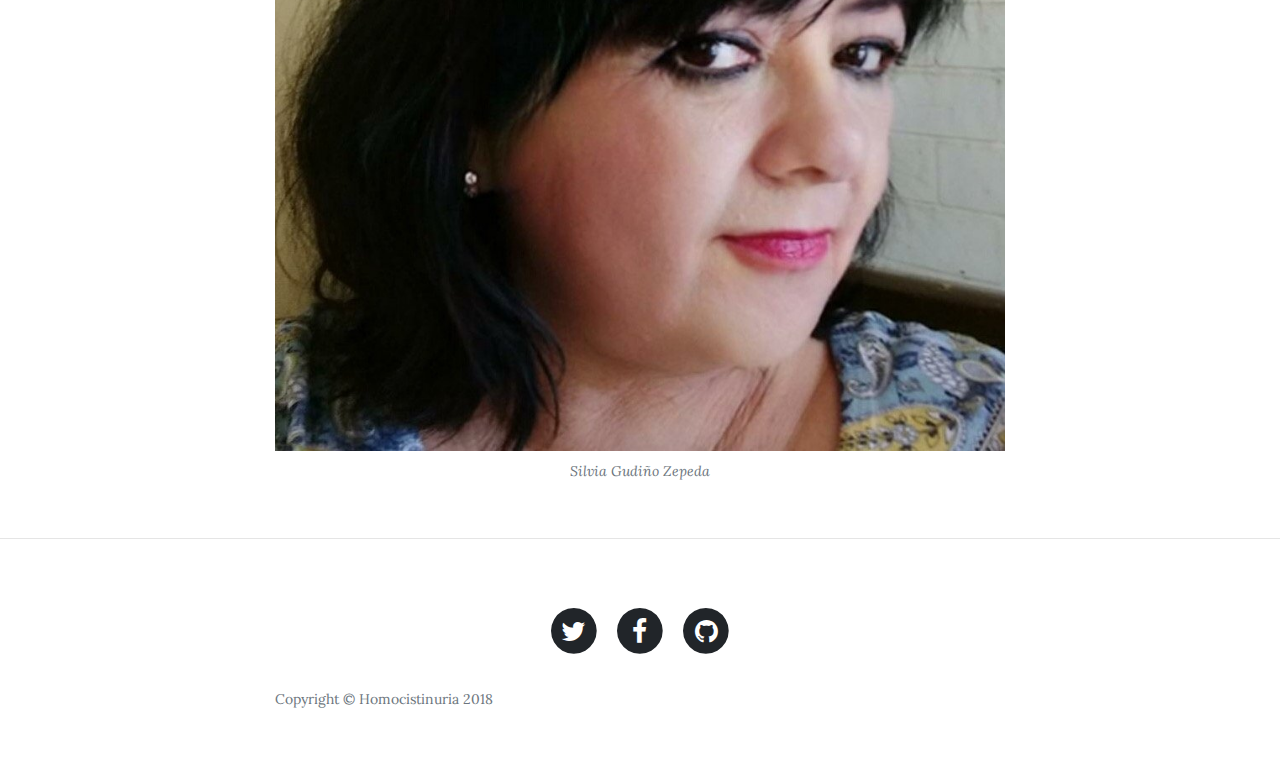
==== commit 923334fc: "mexico" ====
--- a/about.html
+++ b/about.html
@@ -28,7 +28,7 @@
     <!-- Navigation -->
     <nav class="navbar navbar-expand-lg navbar-light fixed-top" id="mainNav">
       <div class="container">
-        <a class="navbar-brand" href="index.html">Homocistinuria</a>
+        <a class="navbar-brand" href="index.html">Homocistinuria México</a>
         <button class="navbar-toggler navbar-toggler-right" type="button" data-toggle="collapse" data-target="#navbarResponsive" aria-controls="navbarResponsive" aria-expanded="false" aria-label="Toggle navigation">
           Menu
           <i class="fa fa-bars"></i>
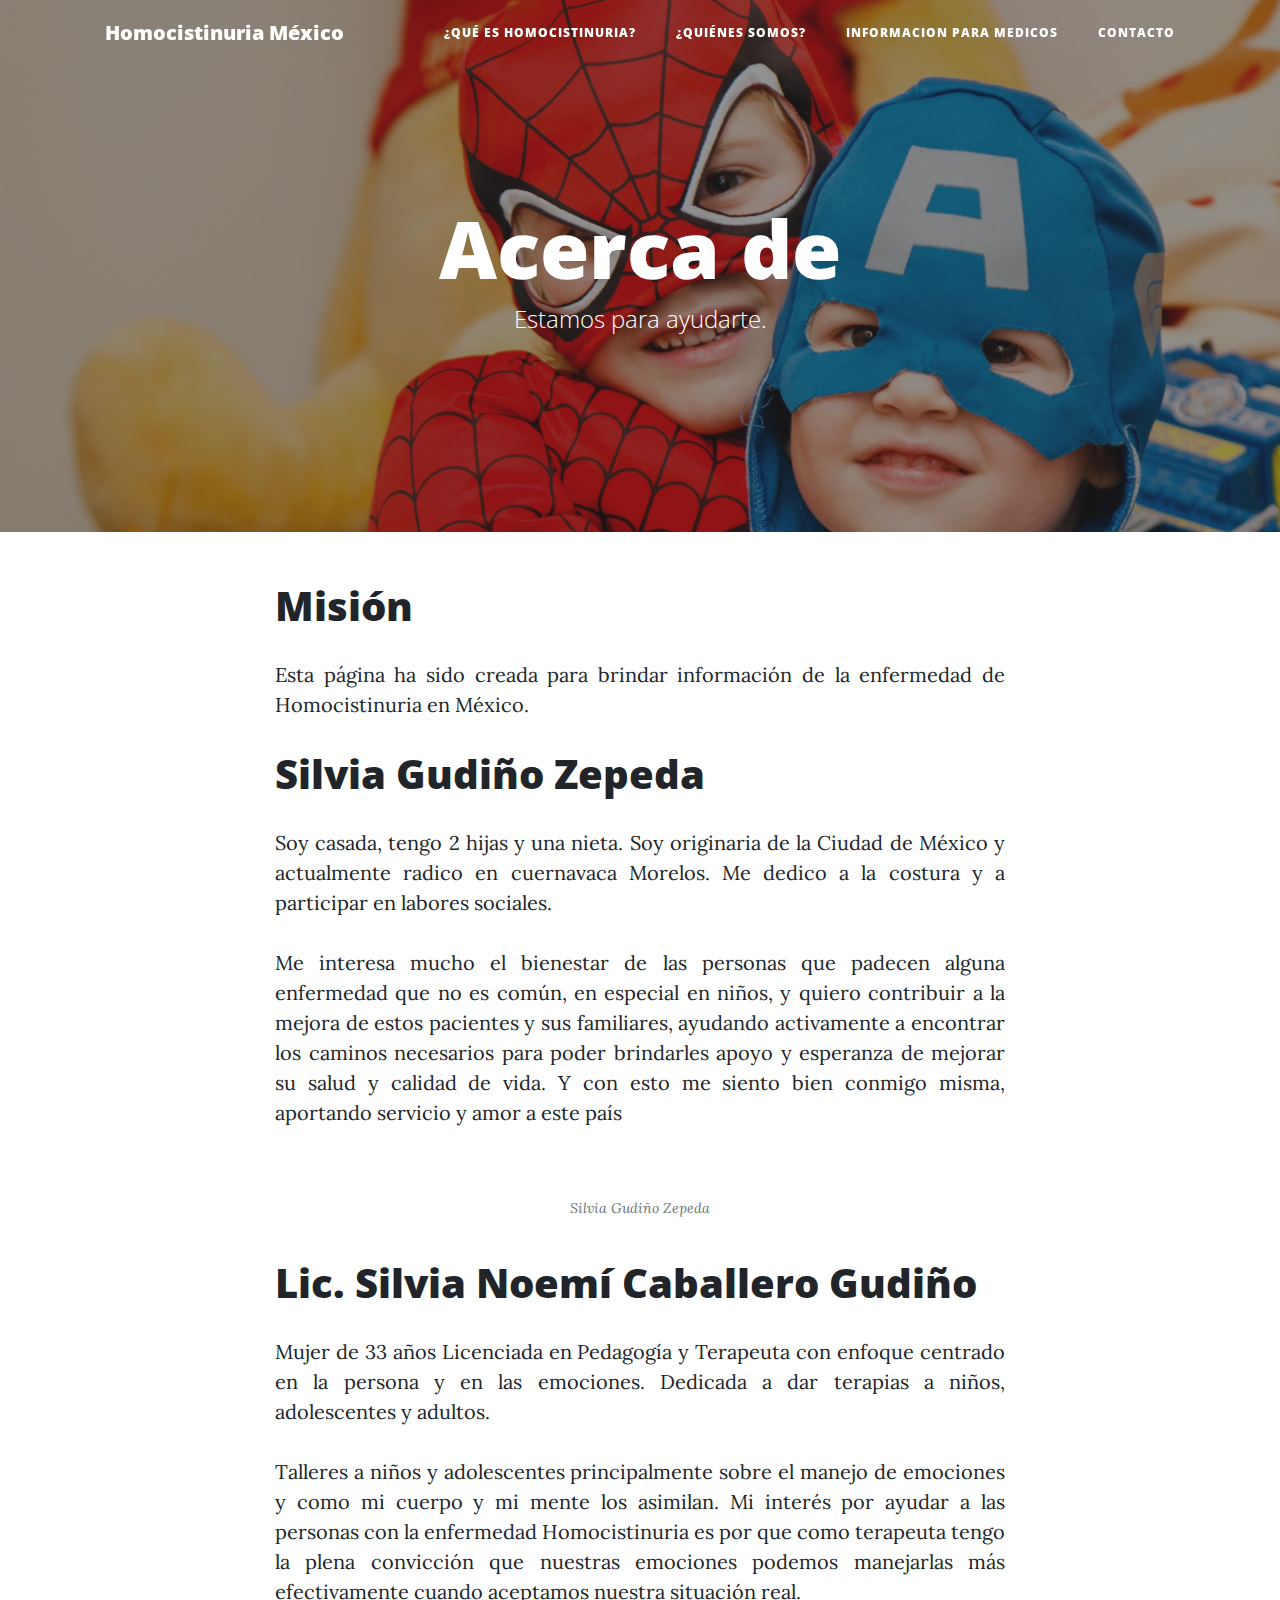
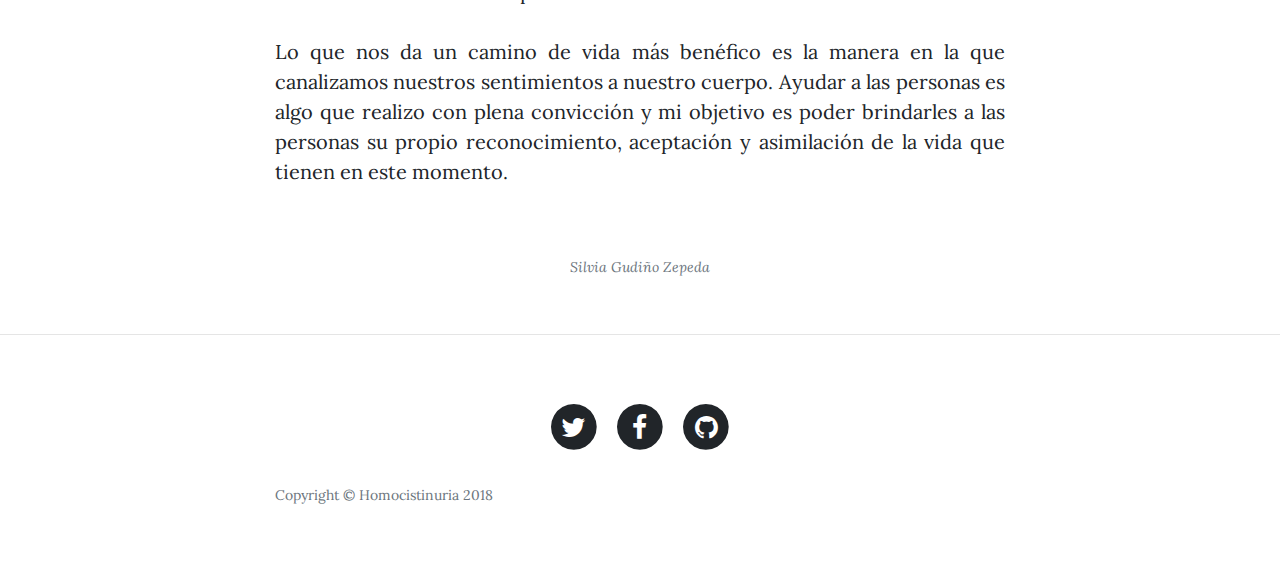
==== commit 2fbec867: "cmabios" ====
--- a/about.html
+++ b/about.html
@@ -79,12 +79,24 @@
           <p>Soy casada, tengo 2 hijas y una nieta. Soy originaria de la Ciudad de México y actualmente radico en cuernavaca Morelos. Me dedico a la costura y a participar en labores sociales.</p>
           <p> Me interesa mucho el bienestar de las personas que padecen alguna enfermedad que no es común, en especial en niños, y quiero contribuir a la mejora de estos pacientes y sus familiares, ayudando activamente a encontrar los caminos necesarios para poder brindarles apoyo y esperanza de mejorar su salud y calidad de vida. Y con esto me siento bien conmigo misma, aportando servicio y amor a este país</p>
            <a href="#">
-              <img class="img-fluid" src="img/foto1.JPG" alt="">
+              <img class="img-fluid" src="img/foto1.jgp" alt="">
             </a>
             <span class="caption text-muted">Silvia Gudiño Zepeda</span>
               <a href="#">
              
- <p></p>
+ <p>
+   <h1>Lic. Silvia Noemí Caballero Gudiño</h1>
+
+  <p>Mujer de 33 años Licenciada en Pedagogía y Terapeuta con enfoque centrado en la persona y en las emociones. Dedicada a dar terapias a niños, adolescentes y adultos. </p>
+  <p>Talleres a niños y adolescentes principalmente sobre el manejo de emociones y como mi cuerpo y mi mente los asimilan.
+  Mi interés por ayudar a las personas con la enfermedad Homocistinuria es por que como terapeuta tengo la plena convicción que nuestras emociones podemos manejarlas más efectivamente cuando aceptamos nuestra situación real.</p>
+  <p> Lo que nos da un camino de vida más benéfico es la manera en la que canalizamos nuestros sentimientos a nuestro cuerpo. Ayudar a las personas es algo que realizo con plena convicción y mi objetivo es poder brindarles a las personas su propio reconocimiento, aceptación y asimilación de la vida que tienen en este momento.</p>
+   <a href="#">
+              <img class="img-fluid" src="img/foto2.JPG" alt="">
+            </a>
+            <span class="caption text-muted">Silvia Gudiño Zepeda</span>
+              <a href="#">
+ </p>
         </div>
       </div>
     </div>
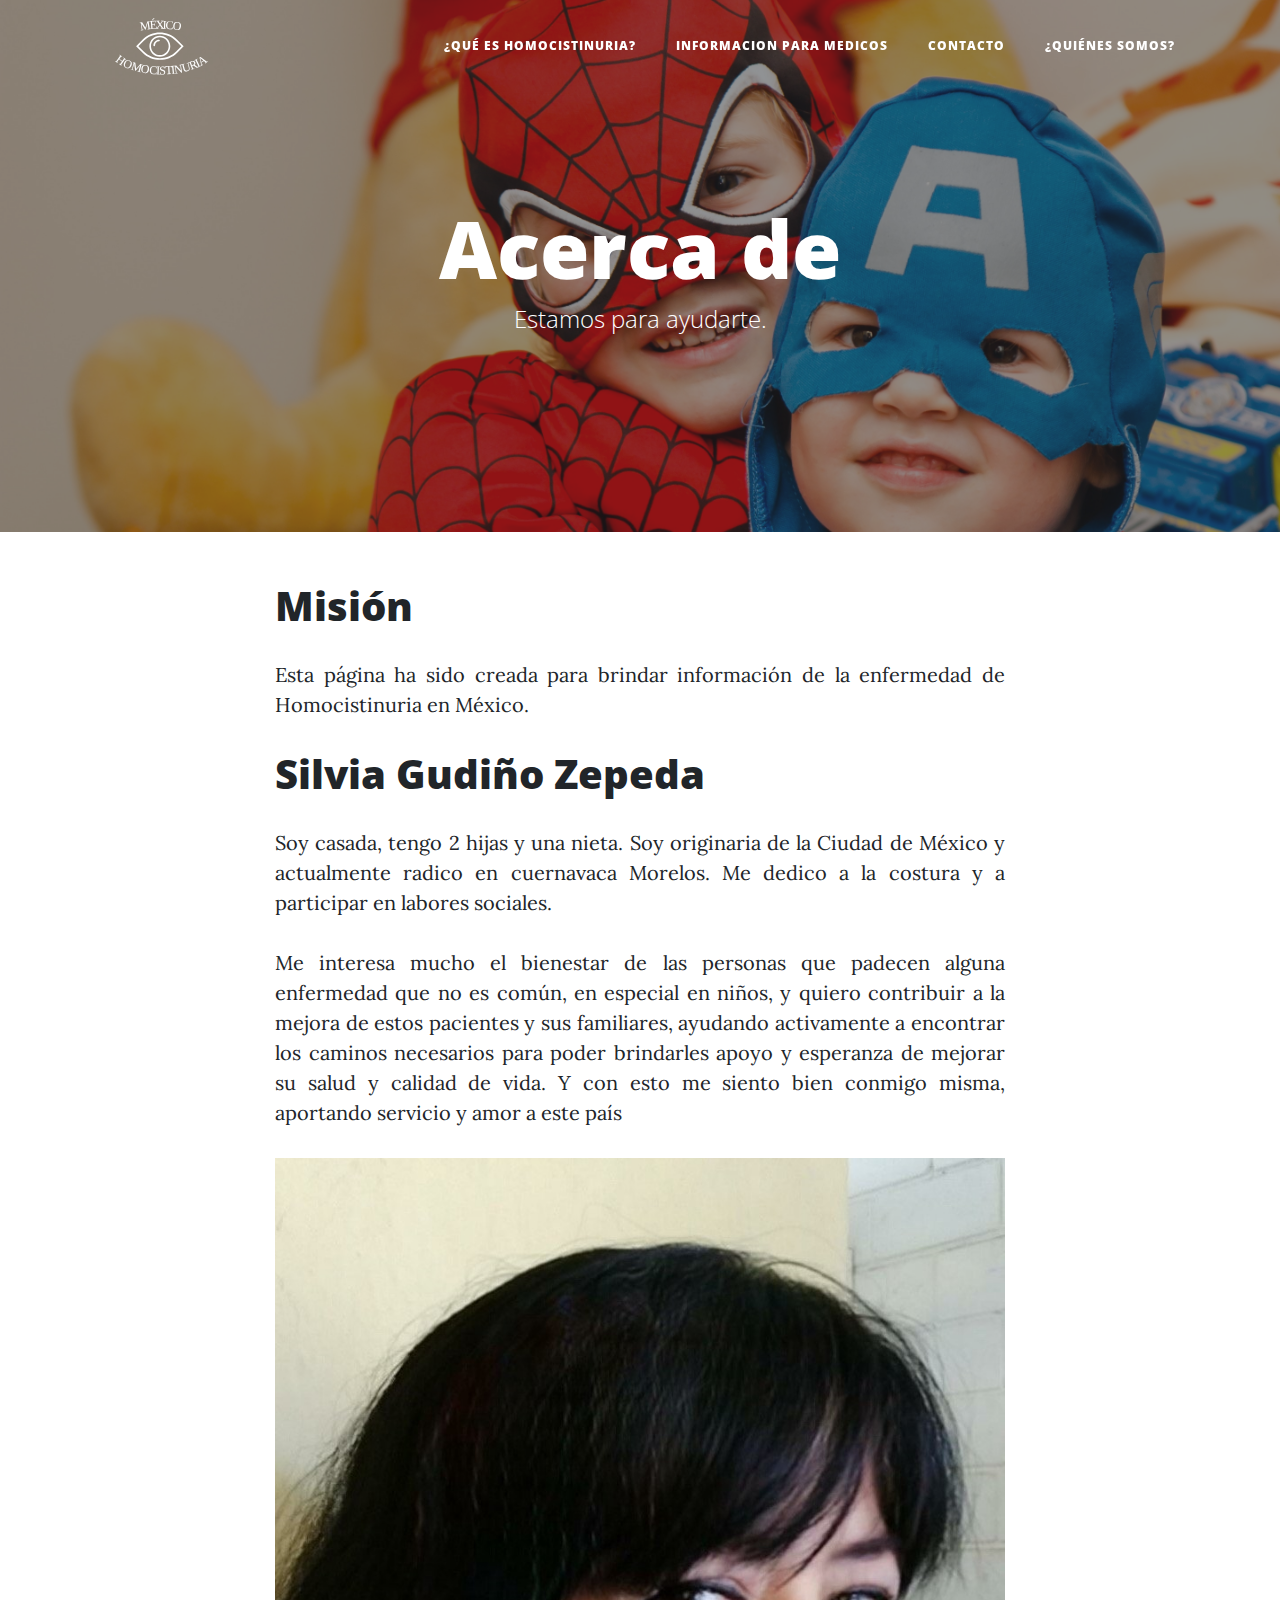
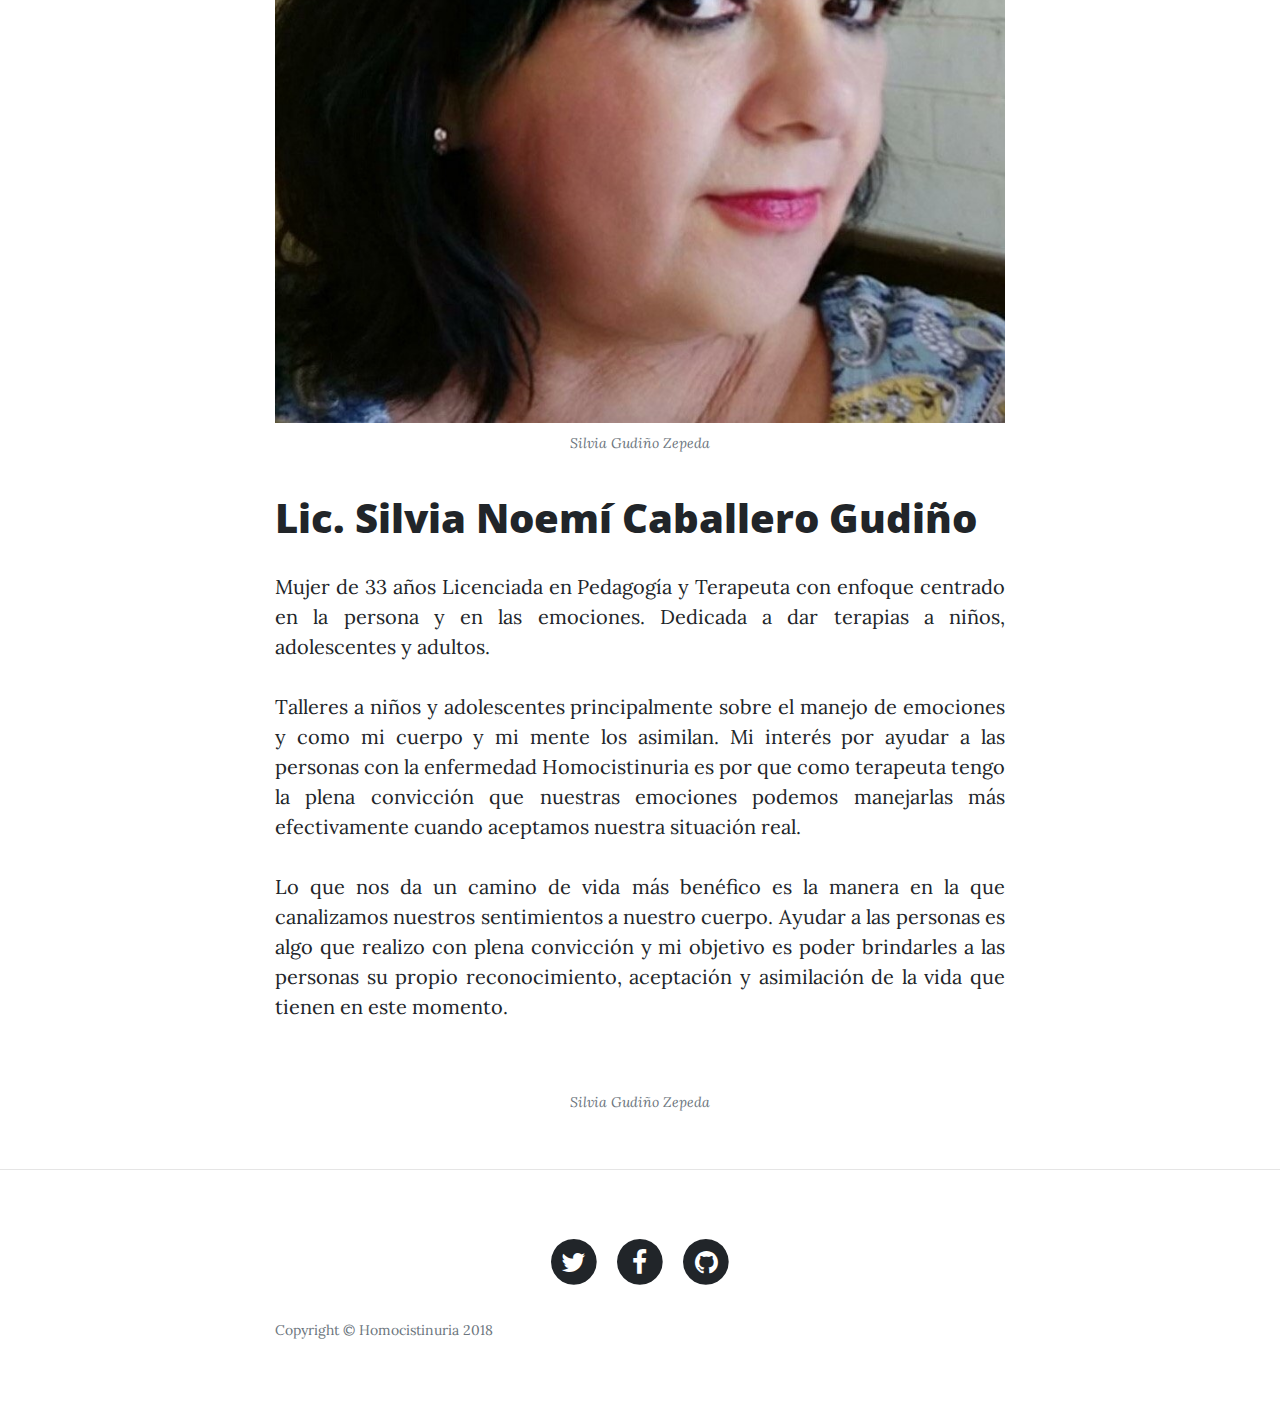
==== commit 6c49b168: "CAMBIOS EN INDEX" ====
--- a/about.html
+++ b/about.html
@@ -28,7 +28,7 @@
     <!-- Navigation -->
     <nav class="navbar navbar-expand-lg navbar-light fixed-top" id="mainNav">
       <div class="container">
-        <a class="navbar-brand" href="index.html">Homocistinuria México</a>
+        <a class="navbar-brand" href="index.html"><img class="img-fluid" src="img/logo.svg"> </a>
         <button class="navbar-toggler navbar-toggler-right" type="button" data-toggle="collapse" data-target="#navbarResponsive" aria-controls="navbarResponsive" aria-expanded="false" aria-label="Toggle navigation">
           Menu
           <i class="fa fa-bars"></i>
@@ -39,13 +39,13 @@
               <a class="nav-link" href="homo.html">¿Qué es Homocistinuria?</a>
             </li>
             <li class="nav-item">
-              <a class="nav-link" href="about.html">¿Quiénes somos?</a>
-            </li>
-            <li class="nav-item">
               <a class="nav-link" href="post.html">Informacion para Medicos</a>
             </li>
             <li class="nav-item">
               <a class="nav-link" href="contact.html">Contacto</a>
+            </li>
+            <li class="nav-item">
+              <a class="nav-link" href="about.html">¿Quiénes somos?</a>
             </li>
           </ul>
         </div>
@@ -53,8 +53,9 @@
     </nav>
 
     <!-- Page Header -->
+
     <header class="masthead" style="background-image: url('img/about-bg.jpg')">
-      <div class="overlay"></div>
+      <div class="overlay"></div><!-- SOMBRA-->
       <div class="container">
         <div class="row">
           <div class="col-lg-8 col-md-10 mx-auto">
@@ -67,11 +68,50 @@
       </div>
     </header>
 
+<div id="carouselExampleIndicators" class="carousel slide" data-ride="carousel">
+        <ol class="carousel-indicators">
+          <li data-target="#carouselExampleIndicators" data-slide-to="0" class="active"></li>
+          <li data-target="#carouselExampleIndicators" data-slide-to="1"></li>
+          <li data-target="#carouselExampleIndicators" data-slide-to="2"></li>
+        </ol>
+        <div class="carousel-inner" role="listbox">
+          <!-- Slide One - Set the background image for this slide in the line below -->
+          <div class="carousel-item active" style="background-image: url('http://placehold.it/1900x1080')">
+            <div class="carousel-caption d-none d-md-block">
+              <h3>First Slide</h3>
+              <p>This is a description for the first slide.</p>
+            </div>
+          </div>
+          <!-- Slide Two - Set the background image for this slide in the line below -->
+          <div class="carousel-item" style="background-image: url('http://placehold.it/1900x1080')">
+            <div class="carousel-caption d-none d-md-block">
+              <h3>Second Slide</h3>
+              <p>This is a description for the second slide.</p>
+            </div>
+          </div>
+          <!-- Slide Three - Set the background image for this slide in the line below -->
+          <div class="carousel-item" style="background-image: url('http://placehold.it/1900x1080')">
+            <div class="carousel-caption d-none d-md-block">
+              <h3>Third Slide</h3>
+              <p>This is a description for the third slide.</p>
+            </div>
+          </div>
+        </div>
+        <a class="carousel-control-prev" href="#carouselExampleIndicators" role="button" data-slide="prev">
+          <span class="carousel-control-prev-icon" aria-hidden="true"></span>
+          <span class="sr-only">Previous</span>
+        </a>
+        <a class="carousel-control-next" href="#carouselExampleIndicators" role="button" data-slide="next">
+          <span class="carousel-control-next-icon" aria-hidden="true"></span>
+          <span class="sr-only">Next</span>
+        </a>
+      </div>
     <!-- Main Content -->
     <div ALIGN="justify" class="container">
       <div class="row">
         <div class="col-lg-8 col-md-10 mx-auto">
 <HEAD>
+
            <h1>Misión</h1>
 
           <p>Esta página ha sido creada para brindar información de la enfermedad de Homocistinuria en México. </p>
@@ -79,7 +119,7 @@
           <p>Soy casada, tengo 2 hijas y una nieta. Soy originaria de la Ciudad de México y actualmente radico en cuernavaca Morelos. Me dedico a la costura y a participar en labores sociales.</p>
           <p> Me interesa mucho el bienestar de las personas que padecen alguna enfermedad que no es común, en especial en niños, y quiero contribuir a la mejora de estos pacientes y sus familiares, ayudando activamente a encontrar los caminos necesarios para poder brindarles apoyo y esperanza de mejorar su salud y calidad de vida. Y con esto me siento bien conmigo misma, aportando servicio y amor a este país</p>
            <a href="#">
-              <img class="img-fluid" src="img/foto1.jgp" alt="">
+              <img class="img-fluid" src="img/foto1.png" alt="">
             </a>
             <span class="caption text-muted">Silvia Gudiño Zepeda</span>
               <a href="#">
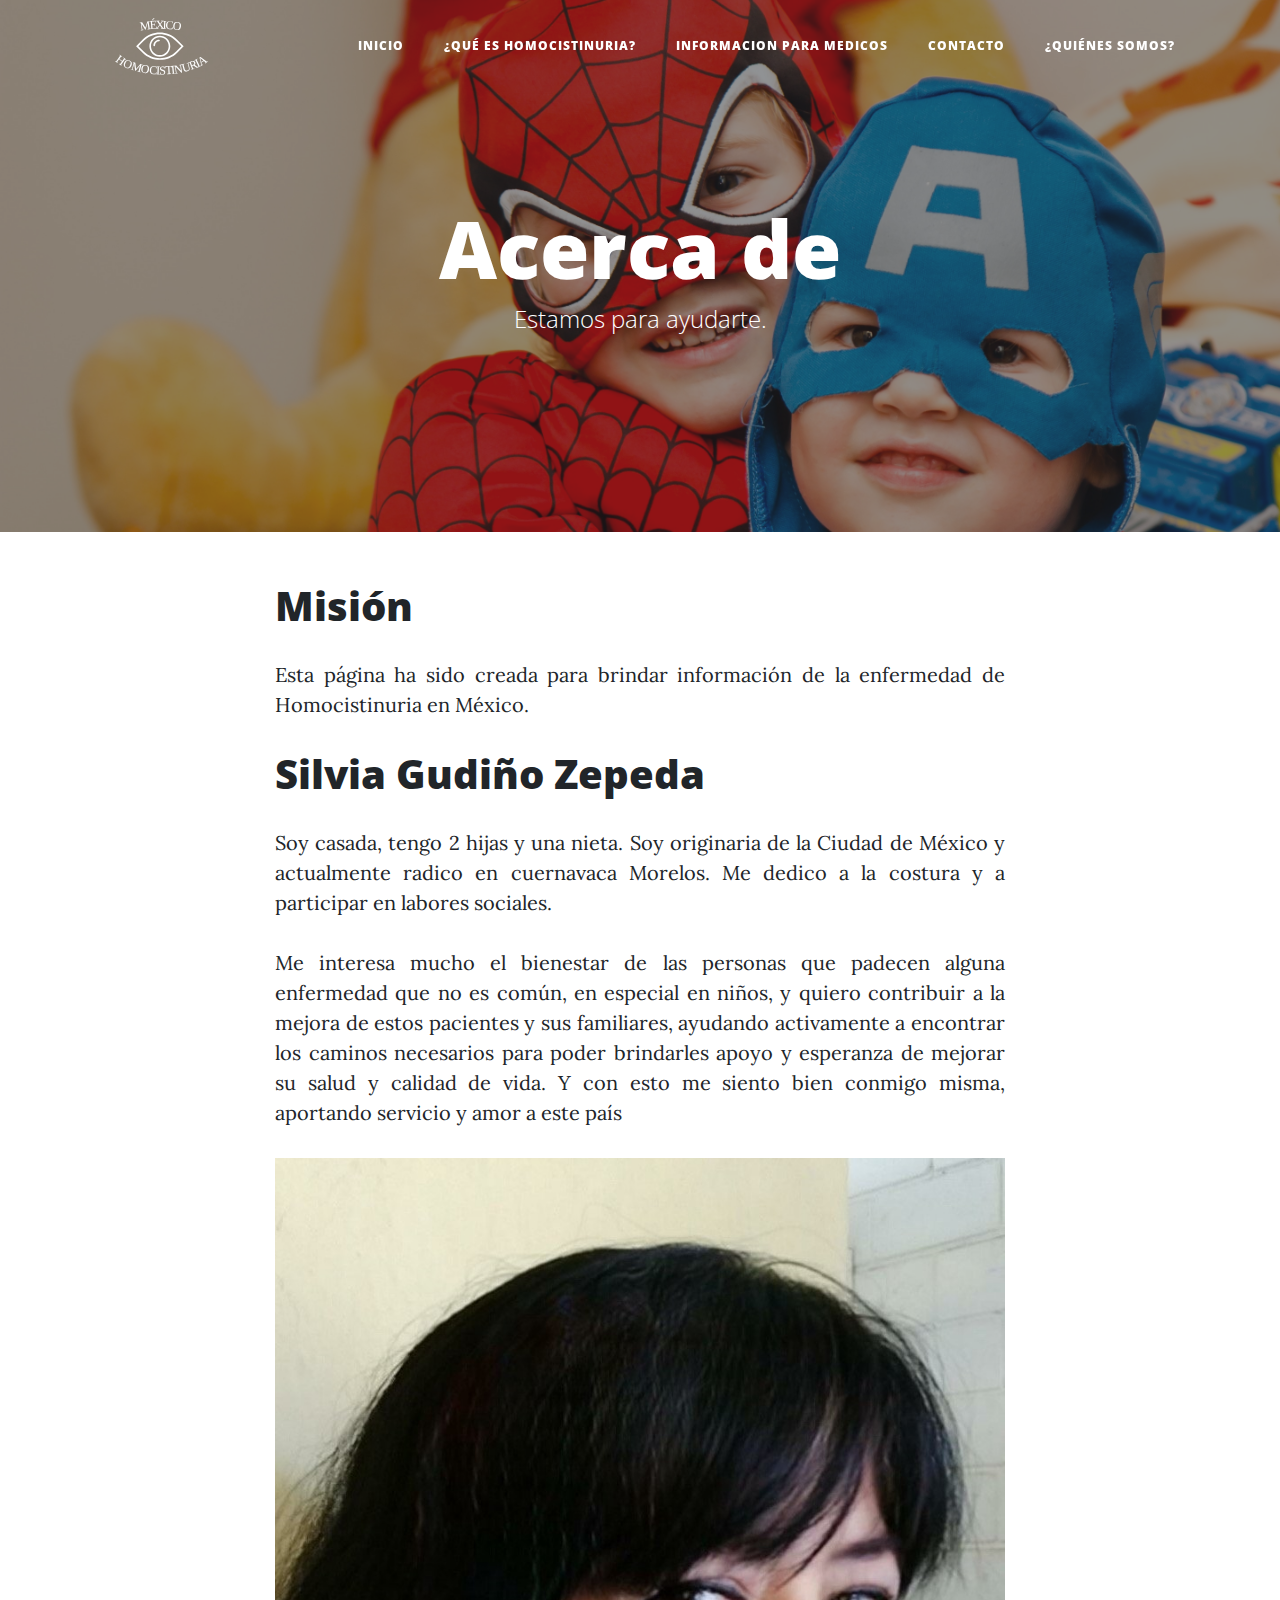
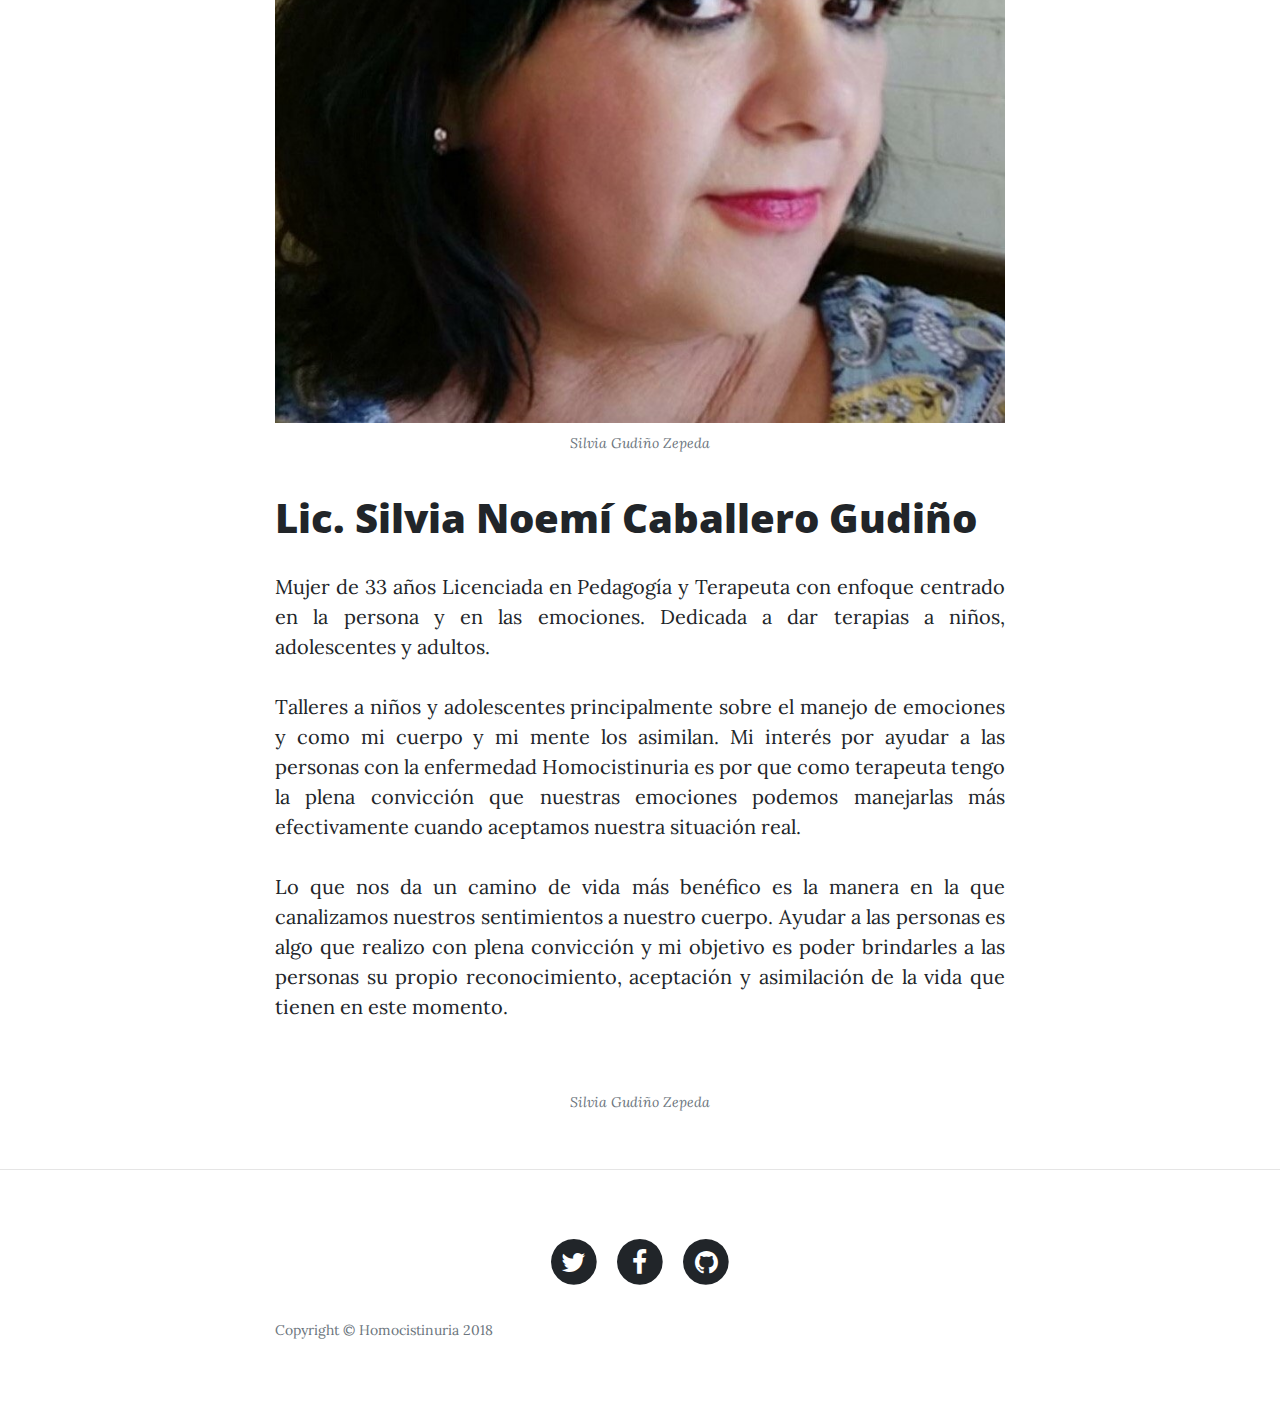
==== commit be95b7cc: "iniccio" ====
--- a/about.html
+++ b/about.html
@@ -35,6 +35,9 @@
         </button>
         <div class="collapse navbar-collapse" id="navbarResponsive">
           <ul class="navbar-nav ml-auto">
+            <li class="nav-item">
+              <a class="nav-link" href="index.html">Inicio</a>
+            </li>
             <li class="nav-item">
               <a class="nav-link" href="homo.html">¿Qué es Homocistinuria?</a>
             </li>
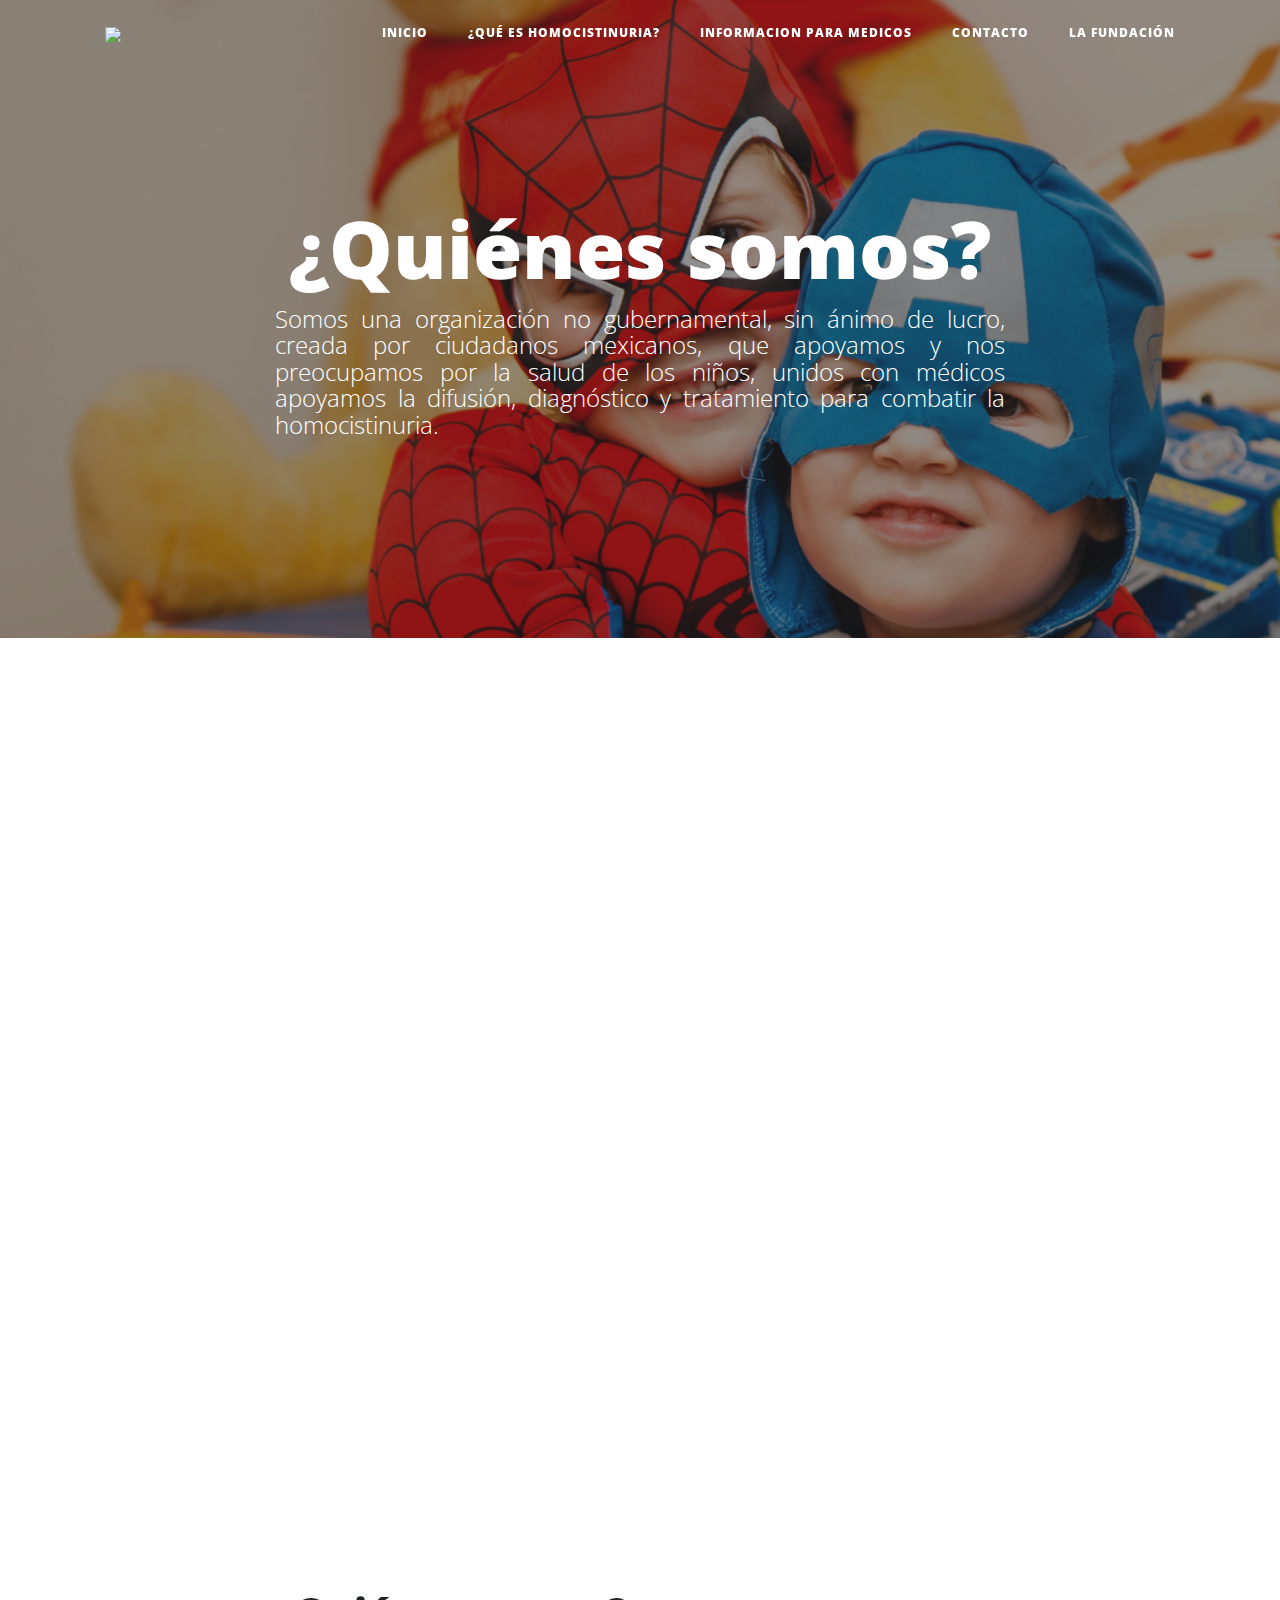
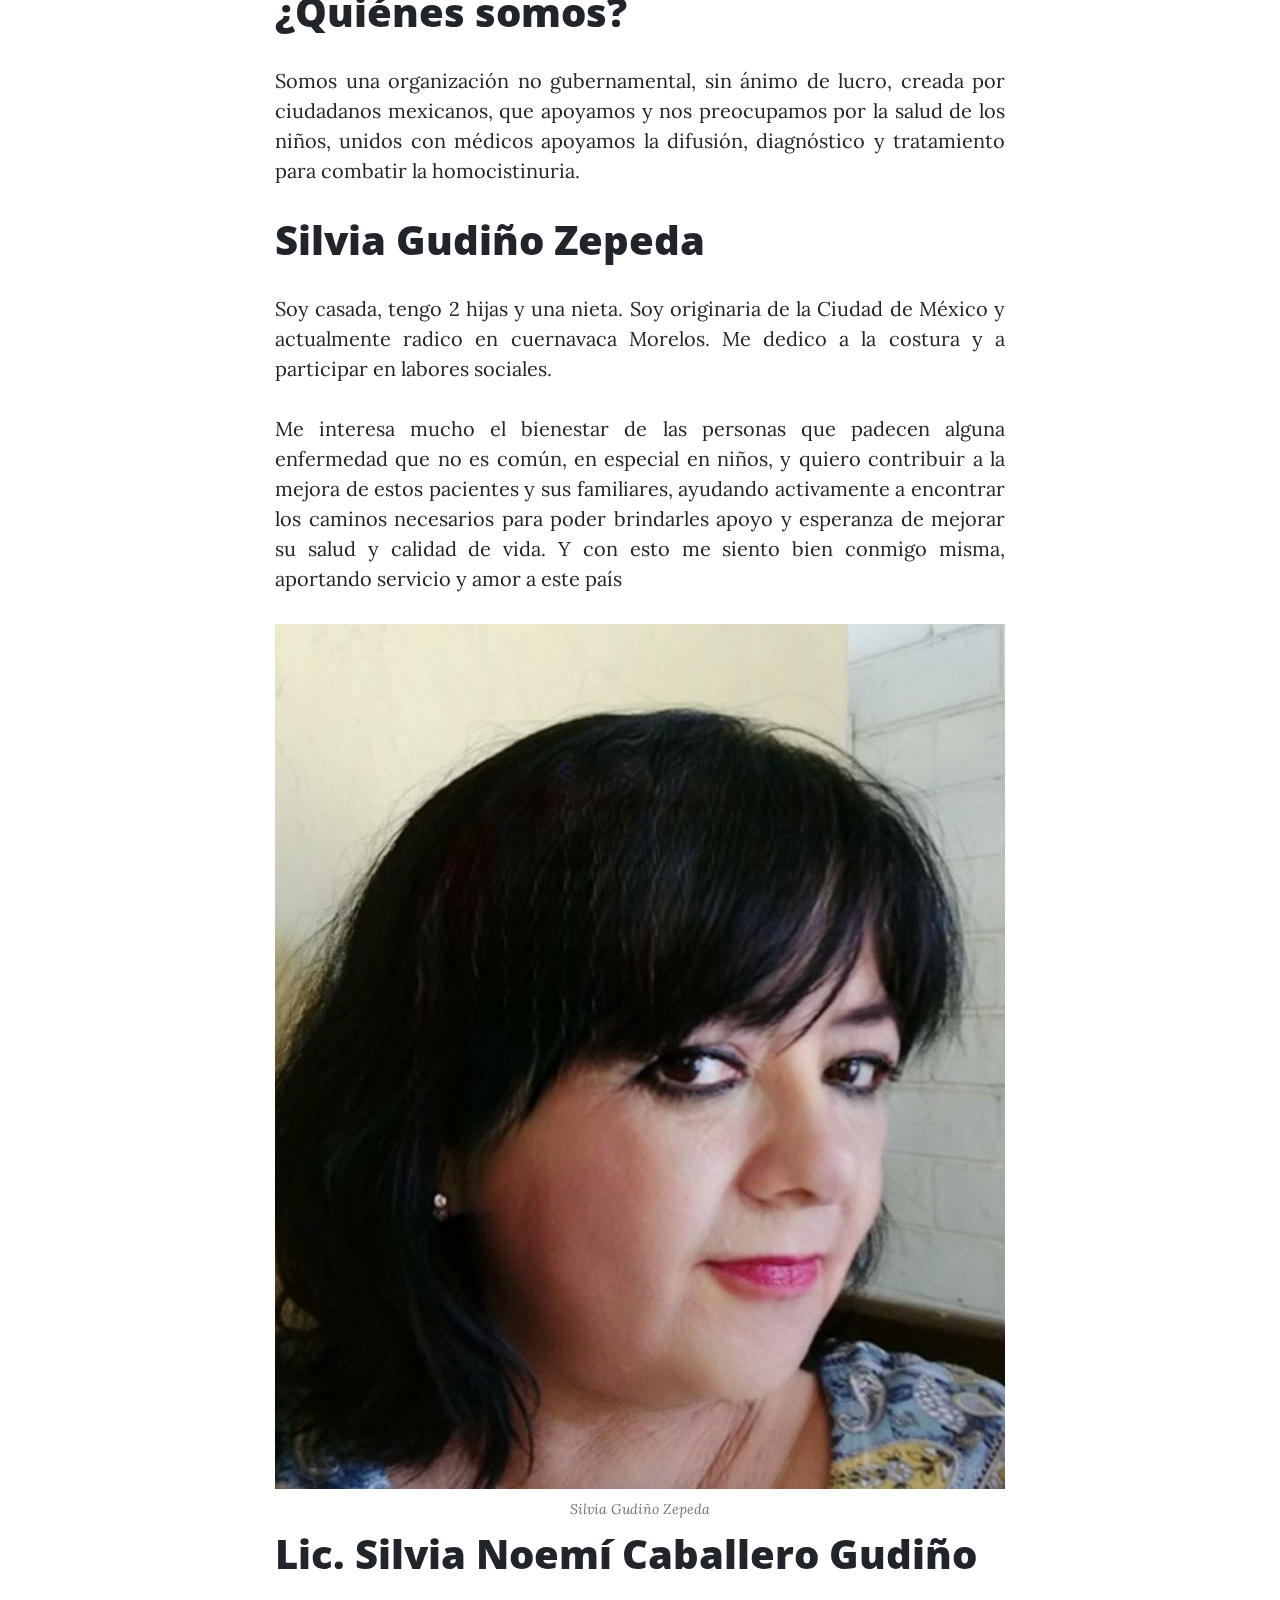
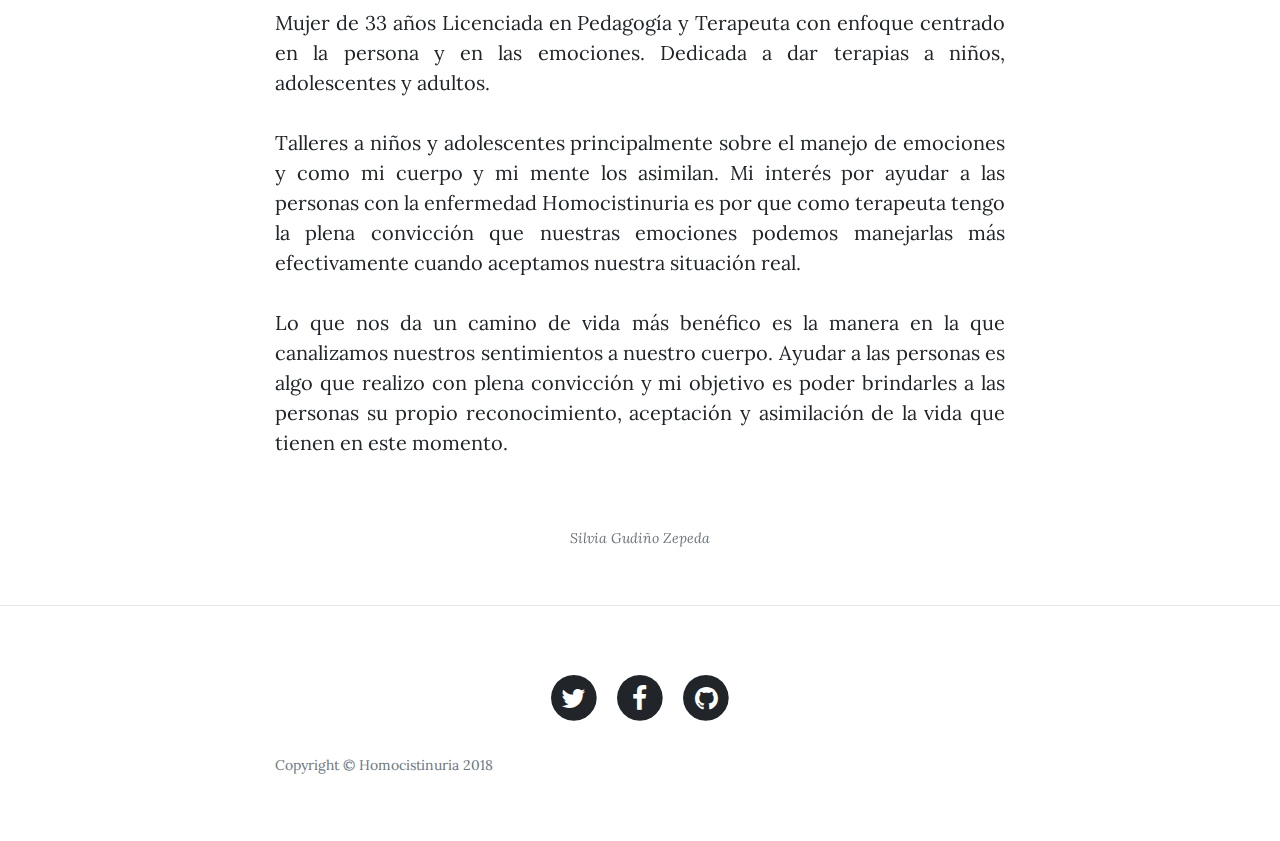
==== commit f06ef180: "cabmiso ligeros" ====
--- a/about.html
+++ b/about.html
@@ -20,6 +20,8 @@
 
     <!-- Custom styles for this template -->
     <link href="css/clean-blog.min.css" rel="stylesheet">
+    <!--Style carusel-->
+     <link href="css/full-slider.css" rel="stylesheet">
 
   </head>
 
@@ -28,7 +30,7 @@
     <!-- Navigation -->
     <nav class="navbar navbar-expand-lg navbar-light fixed-top" id="mainNav">
       <div class="container">
-        <a class="navbar-brand" href="index.html"><img class="img-fluid" src="img/logo.svg"> </a>
+        <a class="navbar-brand" href="index.html"><img class="img-fluid" src="img/logo3.svg"> </a>
         <button class="navbar-toggler navbar-toggler-right" type="button" data-toggle="collapse" data-target="#navbarResponsive" aria-controls="navbarResponsive" aria-expanded="false" aria-label="Toggle navigation">
           Menu
           <i class="fa fa-bars"></i>
@@ -48,7 +50,7 @@
               <a class="nav-link" href="contact.html">Contacto</a>
             </li>
             <li class="nav-item">
-              <a class="nav-link" href="about.html">¿Quiénes somos?</a>
+              <a class="nav-link" href="about.html">La fundación</a>
             </li>
           </ul>
         </div>
@@ -57,14 +59,14 @@
 
     <!-- Page Header -->
 
-    <header class="masthead" style="background-image: url('img/about-bg.jpg')">
-      <div class="overlay"></div><!-- SOMBRA-->
+    <header class="masthead" style="background-image: url('img/about-bg.jpg')" >
+      <div ALIGN="justify"class="overlay"></div><!-- SOMBRA-->
       <div class="container">
         <div class="row">
           <div class="col-lg-8 col-md-10 mx-auto">
             <div class="page-heading">
-              <h1>Acerca de</h1>
-              <span class="subheading">Estamos para ayudarte.</span>
+              <h1>¿Quiénes somos?</h1>
+              <span  class="subheading" ALIGN="justify">Somos una organización no gubernamental, sin ánimo de lucro, creada por ciudadanos mexicanos, que apoyamos y nos preocupamos por la salud de los niños, unidos con médicos apoyamos la difusión, diagnóstico y tratamiento para combatir la homocistinuria.</span>
             </div>
           </div>
         </div>
@@ -115,30 +117,28 @@
         <div class="col-lg-8 col-md-10 mx-auto">
 <HEAD>
 
-           <h1>Misión</h1>
+           <h1>¿Quiénes somos?</h1>
 
-          <p>Esta página ha sido creada para brindar información de la enfermedad de Homocistinuria en México. </p>
+          <p>Somos una organización no gubernamental, sin ánimo de lucro, creada por ciudadanos mexicanos, que apoyamos y nos preocupamos por la salud de los niños, unidos con médicos apoyamos la difusión, diagnóstico y tratamiento para combatir la homocistinuria. </p>
           <h1>Silvia Gudiño Zepeda</h1>
           <p>Soy casada, tengo 2 hijas y una nieta. Soy originaria de la Ciudad de México y actualmente radico en cuernavaca Morelos. Me dedico a la costura y a participar en labores sociales.</p>
           <p> Me interesa mucho el bienestar de las personas que padecen alguna enfermedad que no es común, en especial en niños, y quiero contribuir a la mejora de estos pacientes y sus familiares, ayudando activamente a encontrar los caminos necesarios para poder brindarles apoyo y esperanza de mejorar su salud y calidad de vida. Y con esto me siento bien conmigo misma, aportando servicio y amor a este país</p>
-           <a href="#">
+          
               <img class="img-fluid" src="img/foto1.png" alt="">
             </a>
             <span class="caption text-muted">Silvia Gudiño Zepeda</span>
-              <a href="#">
              
- <p>
    <h1>Lic. Silvia Noemí Caballero Gudiño</h1>
 
   <p>Mujer de 33 años Licenciada en Pedagogía y Terapeuta con enfoque centrado en la persona y en las emociones. Dedicada a dar terapias a niños, adolescentes y adultos. </p>
   <p>Talleres a niños y adolescentes principalmente sobre el manejo de emociones y como mi cuerpo y mi mente los asimilan.
   Mi interés por ayudar a las personas con la enfermedad Homocistinuria es por que como terapeuta tengo la plena convicción que nuestras emociones podemos manejarlas más efectivamente cuando aceptamos nuestra situación real.</p>
   <p> Lo que nos da un camino de vida más benéfico es la manera en la que canalizamos nuestros sentimientos a nuestro cuerpo. Ayudar a las personas es algo que realizo con plena convicción y mi objetivo es poder brindarles a las personas su propio reconocimiento, aceptación y asimilación de la vida que tienen en este momento.</p>
-   <a href="#">
+  
+ 
               <img class="img-fluid" src="img/foto2.JPG" alt="">
             </a>
             <span class="caption text-muted">Silvia Gudiño Zepeda</span>
-              <a href="#">
  </p>
         </div>
       </div>
--- a/css/full-slider.css
+++ b/css/full-slider.css
@@ -0,0 +1,15 @@
+/*!
+ * Start Bootstrap - Full Slider (https://startbootstrap.com/template-overviews/full-slider)
+ * Copyright 2013-2017 Start Bootstrap
+ * Licensed under MIT (https://github.com/BlackrockDigital/startbootstrap-full-slider/blob/master/LICENSE)
+ */
+
+.carousel-item {
+  height: 100vh;
+  min-height: 300px;
+  background: no-repeat center center scroll;
+  -webkit-background-size: cover;
+  -moz-background-size: cover;
+  -o-background-size: cover;
+  background-size: cover;
+}
